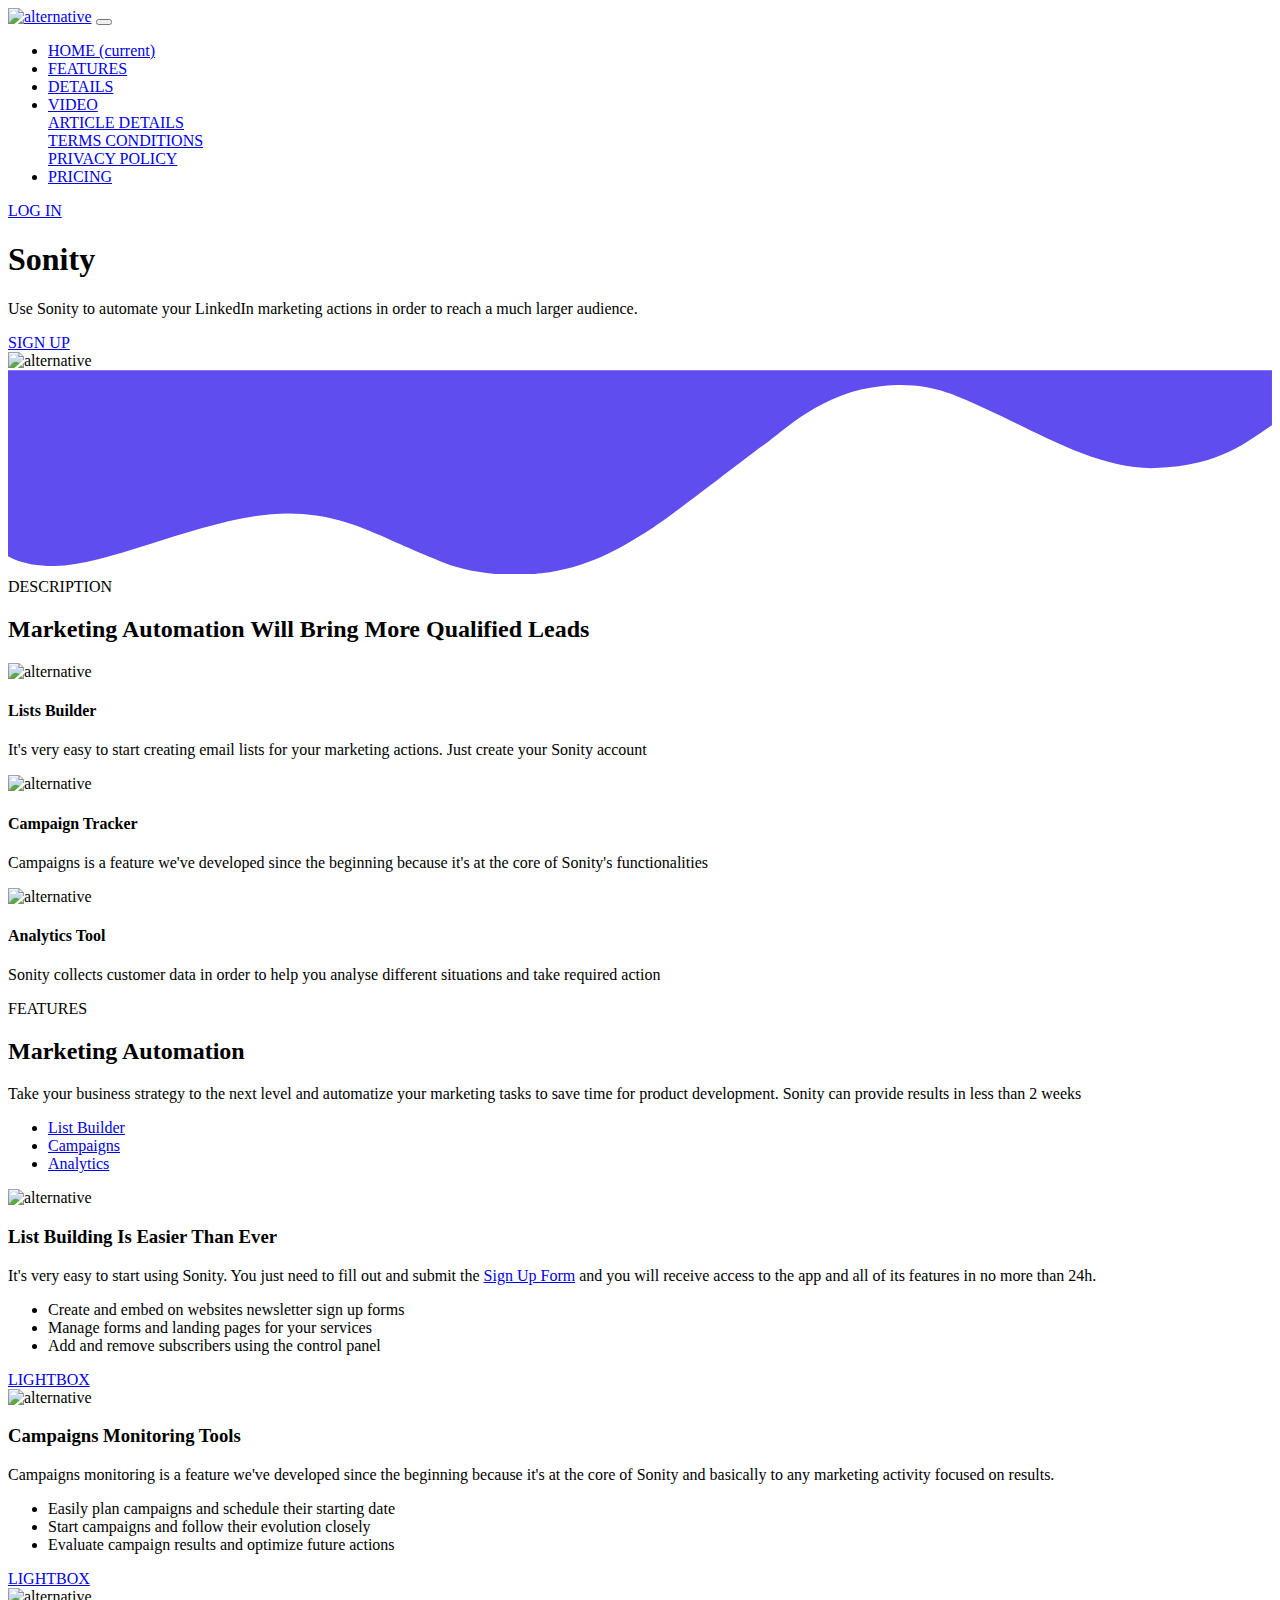
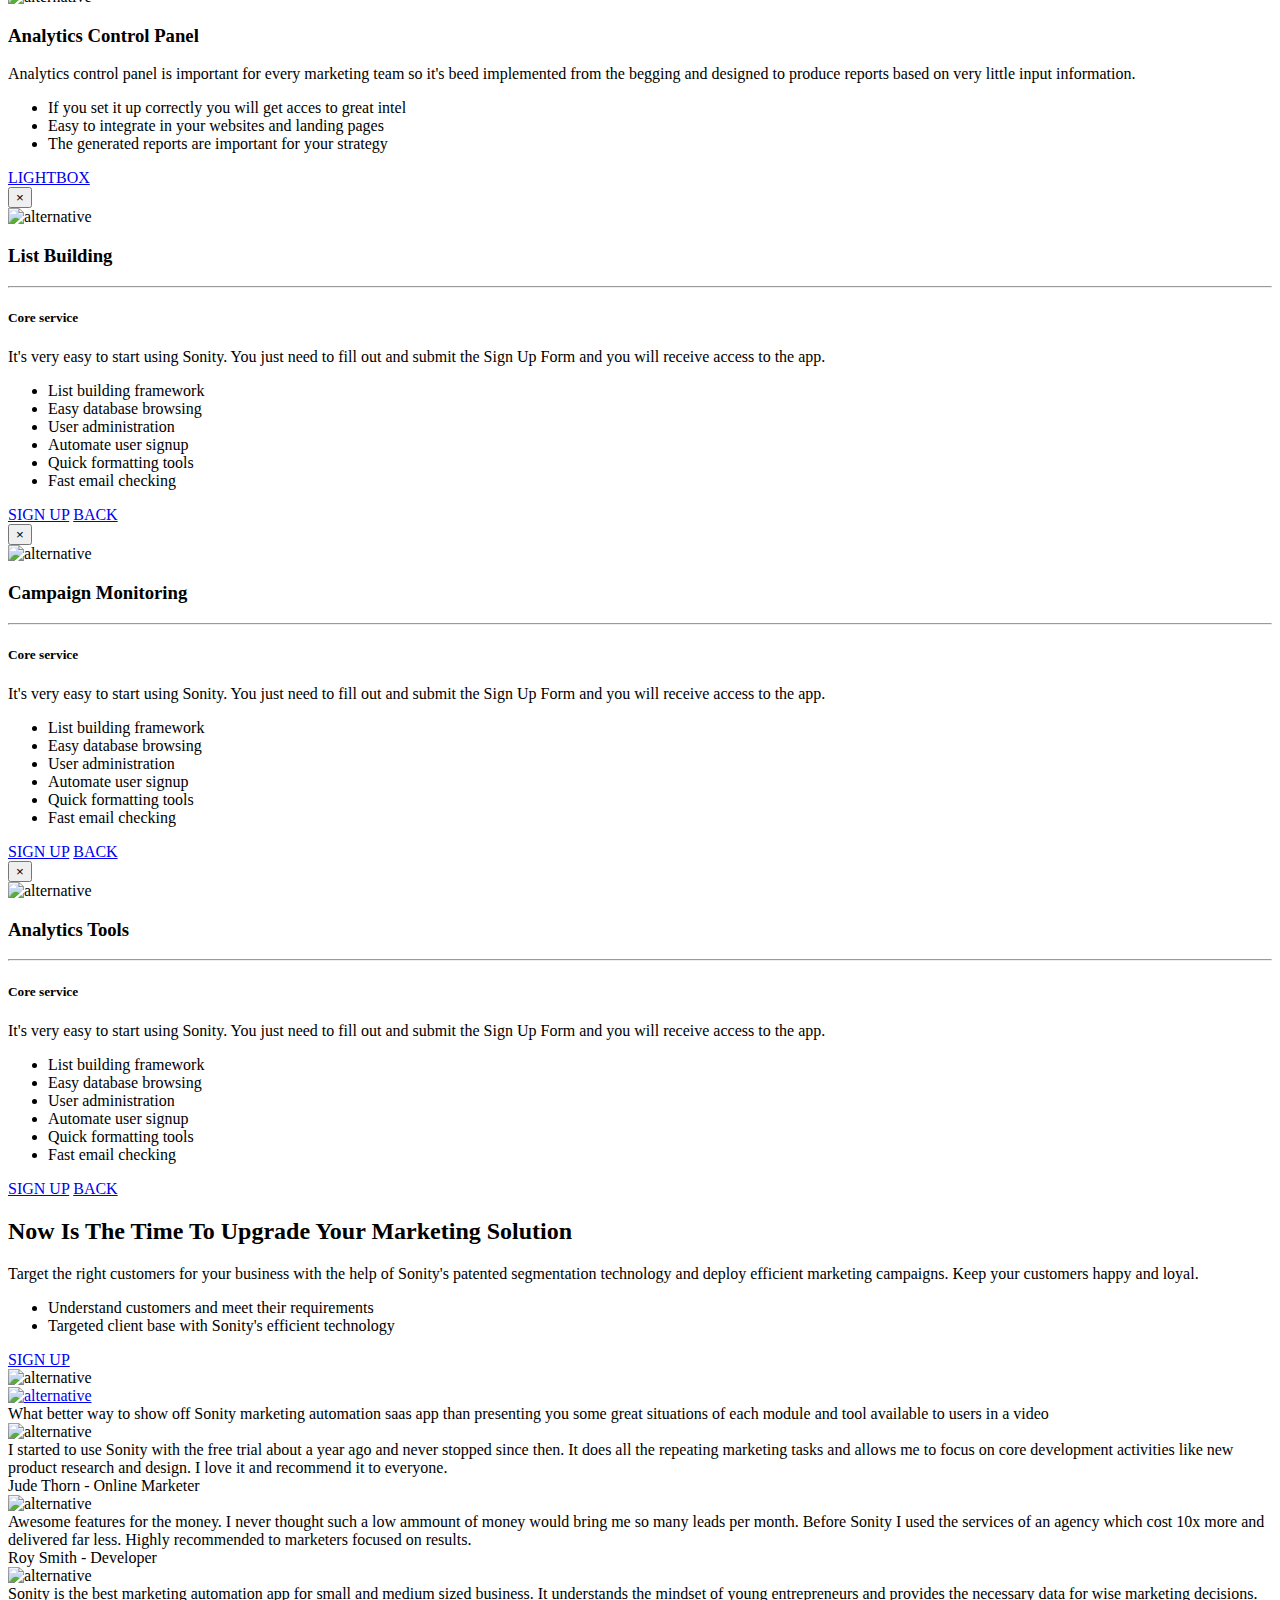
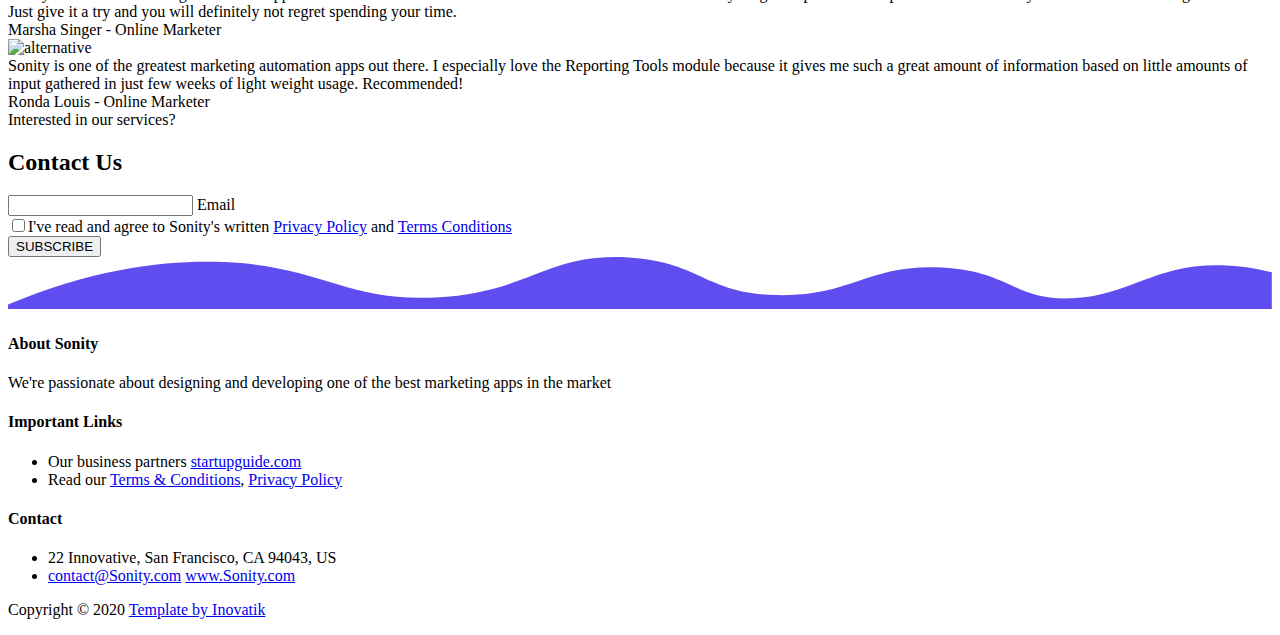
==== web/index.html @ 371c3b4d "delete pricing" ====
<!DOCTYPE html>
<html lang="en">
  <head>
    <meta charset="utf-8" />
    <meta
      name="viewport"
      content="width=device-width, initial-scale=1, shrink-to-fit=no"
    />

    <!-- SEO Meta Tags -->
    <meta name="description" content="Social Media tool for LinkedIn" />
    <meta name="author" content="Inovatik & Simon Bermudez" />

    <!-- OG Meta Tags to improve the way the post looks when you share the page on LinkedIn, Facebook, Google+ -->
    <meta property="og:site_name" content="Sonity" />
    <!-- website name -->
    <meta property="og:site" content="Sonity" />
    <!-- website link -->
    <meta property="og:title" content="www.sonity.net" />
    <!-- title shown in the actual shared post -->
    <meta property="og:description" content="Social Media tool for LinkedIn" />
    <!-- description shown in the actual shared post -->
    <meta property="og:image" content="" />
    <!-- image link, make sure it's jpg -->
    <meta property="og:url" content="" />
    <!-- where do you want your post to link to -->
    <meta property="og:type" content="article" />

    <!-- Website Title -->
    <title>Sonity</title>

    <!-- Styles -->
    <link
      href="https://fonts.googleapis.com/css?family=Open+Sans:400,400i,700&display=swap&subset=latin-ext"
      rel="stylesheet"
    />
    <link href="css/bootstrap.css" rel="stylesheet" />
    <link href="css/fontawesome-all.css" rel="stylesheet" />
    <link href="css/swiper.css" rel="stylesheet" />
    <link href="css/magnific-popup.css" rel="stylesheet" />
    <link href="css/styles.css" rel="stylesheet" />

    <!-- Favicon  -->
    <link rel="icon" href="images/favicon.png" />
  </head>
  <body data-spy="scroll" data-target=".fixed-top">
    <!-- Preloader -->
    <div class="spinner-wrapper">
      <div class="spinner">
        <div class="bounce1"></div>
        <div class="bounce2"></div>
        <div class="bounce3"></div>
      </div>
    </div>
    <!-- end of preloader -->

    <!-- Navigation -->
    <nav class="navbar navbar-expand-lg navbar-dark navbar-custom fixed-top">
      <div class="container">
        <!-- Text Logo - Use this if you don't have a graphic logo -->
        <!-- <a class="navbar-brand logo-text page-scroll" href="index.html">Sonity</a> -->

        <!-- Image Logo -->
        <a class="navbar-brand logo-image" href="index.html"
          ><img src="images/sonity/logo-white.svg" alt="alternative"
        /></a>

        <!-- Mobile Menu Toggle Button -->
        <button
          class="navbar-toggler"
          type="button"
          data-toggle="collapse"
          data-target="#navbarsExampleDefault"
          aria-controls="navbarsExampleDefault"
          aria-expanded="false"
          aria-label="Toggle navigation"
        >
          <span class="navbar-toggler-awesome fas fa-bars"></span>
          <span class="navbar-toggler-awesome fas fa-times"></span>
        </button>
        <!-- end of mobile menu toggle button -->

        <div class="collapse navbar-collapse" id="navbarsExampleDefault">
          <ul class="navbar-nav ml-auto">
            <li class="nav-item">
              <a class="nav-link page-scroll" href="#header"
                >HOME <span class="sr-only">(current)</span></a
              >
            </li>
            <li class="nav-item">
              <a class="nav-link page-scroll" href="#features">FEATURES</a>
            </li>
            <li class="nav-item">
              <a class="nav-link page-scroll" href="#details">DETAILS</a>
            </li>

            <!-- Dropdown Menu -->
            <li class="nav-item dropdown">
              <a
                class="nav-link dropdown-toggle page-scroll"
                href="#video"
                id="navbarDropdown"
                role="button"
                aria-haspopup="true"
                aria-expanded="false"
                >VIDEO</a
              >
              <div class="dropdown-menu" aria-labelledby="navbarDropdown">
                <a class="dropdown-item" href="article-details.html"
                  ><span class="item-text">ARTICLE DETAILS</span></a
                >
                <div class="dropdown-items-divide-hr"></div>
                <a class="dropdown-item" href="terms-conditions.html"
                  ><span class="item-text">TERMS CONDITIONS</span></a
                >
                <div class="dropdown-items-divide-hr"></div>
                <a class="dropdown-item" href="privacy-policy.html"
                  ><span class="item-text">PRIVACY POLICY</span></a
                >
              </div>
            </li>
            <!-- end of dropdown menu -->

            <li class="nav-item">
              <a class="nav-link page-scroll" href="#pricing">PRICING</a>
            </li>
          </ul>
          <span class="nav-item">
            <a class="btn-outline-sm" href="log-in.html">LOG IN</a>
          </span>
        </div>
      </div>
      <!-- end of container -->
    </nav>
    <!-- end of navbar -->
    <!-- end of navigation -->

    <!-- Header -->
    <header id="header" class="header">
      <div class="header-content">
        <div class="container">
          <div class="row">
            <div class="col-lg-6 col-xl-5">
              <div class="text-container">
                <h1>Sonity</h1>
                <p class="p-large">
                  Use Sonity to automate your LinkedIn marketing actions in
                  order to reach a much larger audience.
                </p>
                <a class="btn-solid-lg page-scroll" href="sign-up.html"
                  >SIGN UP</a
                >
              </div>
              <!-- end of text-container -->
            </div>
            <!-- end of col -->
            <div class="col-lg-6 col-xl-7">
              <div class="image-container">
                <div class="img-wrapper">
                  <img
                    class="img-fluid"
                    src="images/header-software-app.png"
                    alt="alternative"
                  />
                </div>
                <!-- end of img-wrapper -->
              </div>
              <!-- end of image-container -->
            </div>
            <!-- end of col -->
          </div>
          <!-- end of row -->
        </div>
        <!-- end of container -->
      </div>
      <!-- end of header-content -->
    </header>
    <!-- end of header -->
    <svg
      class="header-frame"
      data-name="Layer 1"
      xmlns="http://www.w3.org/2000/svg"
      preserveAspectRatio="none"
      viewBox="0 0 1920 310"
    >
      <defs>
        <style>
          .cls-1 {
            fill: #5f4def;
          }
        </style>
      </defs>
      <title>header-frame</title>
      <path
        class="cls-1"
        d="M0,283.054c22.75,12.98,53.1,15.2,70.635,14.808,92.115-2.077,238.3-79.9,354.895-79.938,59.97-.019,106.17,18.059,141.58,34,47.778,21.511,47.778,21.511,90,38.938,28.418,11.731,85.344,26.169,152.992,17.971,68.127-8.255,115.933-34.963,166.492-67.393,37.467-24.032,148.6-112.008,171.753-127.963,27.951-19.26,87.771-81.155,180.71-89.341,72.016-6.343,105.479,12.388,157.434,35.467,69.73,30.976,168.93,92.28,256.514,89.405,100.992-3.315,140.276-41.7,177-64.9V0.24H0V283.054Z"
      />
    </svg>
    <!-- end of header -->

    <!-- Description -->
    <div class="cards-1">
      <div class="container">
        <div class="row">
          <div class="col-lg-12">
            <div class="above-heading">DESCRIPTION</div>
            <h2 class="h2-heading">
              Marketing Automation Will Bring More Qualified Leads
            </h2>
          </div>
          <!-- end of col -->
        </div>
        <!-- end of row -->
        <div class="row">
          <div class="col-lg-12">
            <!-- Card -->
            <div class="card">
              <div class="card-image">
                <img
                  class="img-fluid"
                  src="images/description-1.png"
                  alt="alternative"
                />
              </div>
              <div class="card-body">
                <h4 class="card-title">Lists Builder</h4>
                <p>
                  It's very easy to start creating email lists for your
                  marketing actions. Just create your Sonity account
                </p>
              </div>
            </div>
            <!-- end of card -->

            <!-- Card -->
            <div class="card">
              <div class="card-image">
                <img
                  class="img-fluid"
                  src="images/description-2.png"
                  alt="alternative"
                />
              </div>
              <div class="card-body">
                <h4 class="card-title">Campaign Tracker</h4>
                <p>
                  Campaigns is a feature we've developed since the beginning
                  because it's at the core of Sonity's functionalities
                </p>
              </div>
            </div>
            <!-- end of card -->

            <!-- Card -->
            <div class="card">
              <div class="card-image">
                <img
                  class="img-fluid"
                  src="images/description-3.png"
                  alt="alternative"
                />
              </div>
              <div class="card-body">
                <h4 class="card-title">Analytics Tool</h4>
                <p>
                  Sonity collects customer data in order to help you analyse
                  different situations and take required action
                </p>
              </div>
            </div>
            <!-- end of card -->
          </div>
          <!-- end of col -->
        </div>
        <!-- end of row -->
      </div>
      <!-- end of container -->
    </div>
    <!-- end of cards-1 -->
    <!-- end of description -->

    <!-- Features -->
    <div id="features" class="tabs">
      <div class="container">
        <div class="row">
          <div class="col-lg-12">
            <div class="above-heading">FEATURES</div>
            <h2 class="h2-heading">Marketing Automation</h2>
            <p class="p-heading">
              Take your business strategy to the next level and automatize your
              marketing tasks to save time for product development. Sonity can
              provide results in less than 2 weeks
            </p>
          </div>
          <!-- end of col -->
        </div>
        <!-- end of row -->
        <div class="row">
          <div class="col-lg-12">
            <!-- Tabs Links -->
            <ul class="nav nav-tabs" id="argoTabs" role="tablist">
              <li class="nav-item">
                <a
                  class="nav-link active"
                  id="nav-tab-1"
                  data-toggle="tab"
                  href="#tab-1"
                  role="tab"
                  aria-controls="tab-1"
                  aria-selected="true"
                  ><i class="fas fa-list"></i>List Builder</a
                >
              </li>
              <li class="nav-item">
                <a
                  class="nav-link"
                  id="nav-tab-2"
                  data-toggle="tab"
                  href="#tab-2"
                  role="tab"
                  aria-controls="tab-2"
                  aria-selected="false"
                  ><i class="fas fa-envelope-open-text"></i>Campaigns</a
                >
              </li>
              <li class="nav-item">
                <a
                  class="nav-link"
                  id="nav-tab-3"
                  data-toggle="tab"
                  href="#tab-3"
                  role="tab"
                  aria-controls="tab-3"
                  aria-selected="false"
                  ><i class="fas fa-chart-bar"></i>Analytics</a
                >
              </li>
            </ul>
            <!-- end of tabs links -->

            <!-- Tabs Content -->
            <div class="tab-content" id="argoTabsContent">
              <!-- Tab -->
              <div
                class="tab-pane fade show active"
                id="tab-1"
                role="tabpanel"
                aria-labelledby="tab-1"
              >
                <div class="row">
                  <div class="col-lg-6">
                    <div class="image-container">
                      <img
                        class="img-fluid"
                        src="images/features-1.png"
                        alt="alternative"
                      />
                    </div>
                    <!-- end of image-container -->
                  </div>
                  <!-- end of col -->
                  <div class="col-lg-6">
                    <div class="text-container">
                      <h3>List Building Is Easier Than Ever</h3>
                      <p>
                        It's very easy to start using Sonity. You just need to
                        fill out and submit the
                        <a class="blue page-scroll" href="sign-up.html"
                          >Sign Up Form</a
                        >
                        and you will receive access to the app and all of its
                        features in no more than 24h.
                      </p>
                      <ul class="list-unstyled li-space-lg">
                        <li class="media">
                          <i class="fas fa-square"></i>
                          <div class="media-body">
                            Create and embed on websites newsletter sign up
                            forms
                          </div>
                        </li>
                        <li class="media">
                          <i class="fas fa-square"></i>
                          <div class="media-body">
                            Manage forms and landing pages for your services
                          </div>
                        </li>
                        <li class="media">
                          <i class="fas fa-square"></i>
                          <div class="media-body">
                            Add and remove subscribers using the control panel
                          </div>
                        </li>
                      </ul>
                      <a
                        class="btn-solid-reg popup-with-move-anim"
                        href="#details-lightbox-1"
                        >LIGHTBOX</a
                      >
                    </div>
                    <!-- end of text-container -->
                  </div>
                  <!-- end of col -->
                </div>
                <!-- end of row -->
              </div>
              <!-- end of tab-pane -->
              <!-- end of tab -->

              <!-- Tab -->
              <div
                class="tab-pane fade"
                id="tab-2"
                role="tabpanel"
                aria-labelledby="tab-2"
              >
                <div class="row">
                  <div class="col-lg-6">
                    <div class="image-container">
                      <img
                        class="img-fluid"
                        src="images/features-2.png"
                        alt="alternative"
                      />
                    </div>
                    <!-- end of image-container -->
                  </div>
                  <!-- end of col -->
                  <div class="col-lg-6">
                    <div class="text-container">
                      <h3>Campaigns Monitoring Tools</h3>
                      <p>
                        Campaigns monitoring is a feature we've developed since
                        the beginning because it's at the core of Sonity and
                        basically to any marketing activity focused on results.
                      </p>
                      <ul class="list-unstyled li-space-lg">
                        <li class="media">
                          <i class="fas fa-square"></i>
                          <div class="media-body">
                            Easily plan campaigns and schedule their starting
                            date
                          </div>
                        </li>
                        <li class="media">
                          <i class="fas fa-square"></i>
                          <div class="media-body">
                            Start campaigns and follow their evolution closely
                          </div>
                        </li>
                        <li class="media">
                          <i class="fas fa-square"></i>
                          <div class="media-body">
                            Evaluate campaign results and optimize future
                            actions
                          </div>
                        </li>
                      </ul>
                      <a
                        class="btn-solid-reg popup-with-move-anim"
                        href="#details-lightbox-2"
                        >LIGHTBOX</a
                      >
                    </div>
                    <!-- end of text-container -->
                  </div>
                  <!-- end of col -->
                </div>
                <!-- end of row -->
              </div>
              <!-- end of tab-pane -->
              <!-- end of tab -->

              <!-- Tab -->
              <div
                class="tab-pane fade"
                id="tab-3"
                role="tabpanel"
                aria-labelledby="tab-3"
              >
                <div class="row">
                  <div class="col-lg-6">
                    <div class="image-container">
                      <img
                        class="img-fluid"
                        src="images/features-3.png"
                        alt="alternative"
                      />
                    </div>
                    <!-- end of image-container -->
                  </div>
                  <!-- end of col -->
                  <div class="col-lg-6">
                    <div class="text-container">
                      <h3>Analytics Control Panel</h3>
                      <p>
                        Analytics control panel is important for every marketing
                        team so it's beed implemented from the begging and
                        designed to produce reports based on very little input
                        information.
                      </p>
                      <ul class="list-unstyled li-space-lg">
                        <li class="media">
                          <i class="fas fa-square"></i>
                          <div class="media-body">
                            If you set it up correctly you will get acces to
                            great intel
                          </div>
                        </li>
                        <li class="media">
                          <i class="fas fa-square"></i>
                          <div class="media-body">
                            Easy to integrate in your websites and landing pages
                          </div>
                        </li>
                        <li class="media">
                          <i class="fas fa-square"></i>
                          <div class="media-body">
                            The generated reports are important for your
                            strategy
                          </div>
                        </li>
                      </ul>
                      <a
                        class="btn-solid-reg popup-with-move-anim"
                        href="#details-lightbox-3"
                        >LIGHTBOX</a
                      >
                    </div>
                    <!-- end of text-container -->
                  </div>
                  <!-- end of col -->
                </div>
                <!-- end of row -->
              </div>
              <!-- end of tab-pane -->
              <!-- end of tab -->
            </div>
            <!-- end of tab content -->
            <!-- end of tabs content -->
          </div>
          <!-- end of col -->
        </div>
        <!-- end of row -->
      </div>
      <!-- end of container -->
    </div>
    <!-- end of tabs -->
    <!-- end of features -->

    <!-- Details Lightboxes -->
    <!-- Details Lightbox 1 -->
    <div
      id="details-lightbox-1"
      class="lightbox-basic zoom-anim-dialog mfp-hide"
    >
      <div class="container">
        <div class="row">
          <button title="Close (Esc)" type="button" class="mfp-close x-button">
            ×
          </button>
          <div class="col-lg-8">
            <div class="image-container">
              <img
                class="img-fluid"
                src="images/details-lightbox.png"
                alt="alternative"
              />
            </div>
            <!-- end of image-container -->
          </div>
          <!-- end of col -->
          <div class="col-lg-4">
            <h3>List Building</h3>
            <hr />
            <h5>Core service</h5>
            <p>
              It's very easy to start using Sonity. You just need to fill out
              and submit the Sign Up Form and you will receive access to the
              app.
            </p>
            <ul class="list-unstyled li-space-lg">
              <li class="media">
                <i class="fas fa-square"></i>
                <div class="media-body">List building framework</div>
              </li>
              <li class="media">
                <i class="fas fa-square"></i>
                <div class="media-body">Easy database browsing</div>
              </li>
              <li class="media">
                <i class="fas fa-square"></i>
                <div class="media-body">User administration</div>
              </li>
              <li class="media">
                <i class="fas fa-square"></i>
                <div class="media-body">Automate user signup</div>
              </li>
              <li class="media">
                <i class="fas fa-square"></i>
                <div class="media-body">Quick formatting tools</div>
              </li>
              <li class="media">
                <i class="fas fa-square"></i>
                <div class="media-body">Fast email checking</div>
              </li>
            </ul>
            <a class="btn-solid-reg mfp-close" href="sign-up.html">SIGN UP</a>
            <a class="btn-outline-reg mfp-close as-button" href="#screenshots"
              >BACK</a
            >
          </div>
          <!-- end of col -->
        </div>
        <!-- end of row -->
      </div>
      <!-- end of container -->
    </div>
    <!-- end of lightbox-basic -->
    <!-- end of details lightbox 1 -->

    <!-- Details Lightbox 2 -->
    <div
      id="details-lightbox-2"
      class="lightbox-basic zoom-anim-dialog mfp-hide"
    >
      <div class="container">
        <div class="row">
          <button title="Close (Esc)" type="button" class="mfp-close x-button">
            ×
          </button>
          <div class="col-lg-8">
            <div class="image-container">
              <img
                class="img-fluid"
                src="images/details-lightbox.png"
                alt="alternative"
              />
            </div>
            <!-- end of image-container -->
          </div>
          <!-- end of col -->
          <div class="col-lg-4">
            <h3>Campaign Monitoring</h3>
            <hr />
            <h5>Core service</h5>
            <p>
              It's very easy to start using Sonity. You just need to fill out
              and submit the Sign Up Form and you will receive access to the
              app.
            </p>
            <ul class="list-unstyled li-space-lg">
              <li class="media">
                <i class="fas fa-square"></i>
                <div class="media-body">List building framework</div>
              </li>
              <li class="media">
                <i class="fas fa-square"></i>
                <div class="media-body">Easy database browsing</div>
              </li>
              <li class="media">
                <i class="fas fa-square"></i>
                <div class="media-body">User administration</div>
              </li>
              <li class="media">
                <i class="fas fa-square"></i>
                <div class="media-body">Automate user signup</div>
              </li>
              <li class="media">
                <i class="fas fa-square"></i>
                <div class="media-body">Quick formatting tools</div>
              </li>
              <li class="media">
                <i class="fas fa-square"></i>
                <div class="media-body">Fast email checking</div>
              </li>
            </ul>
            <a class="btn-solid-reg mfp-close" href="sign-up.html">SIGN UP</a>
            <a class="btn-outline-reg mfp-close as-button" href="#screenshots"
              >BACK</a
            >
          </div>
          <!-- end of col -->
        </div>
        <!-- end of row -->
      </div>
      <!-- end of container -->
    </div>
    <!-- end of lightbox-basic -->
    <!-- end of details lightbox 2 -->

    <!-- Details Lightbox 3 -->
    <div
      id="details-lightbox-3"
      class="lightbox-basic zoom-anim-dialog mfp-hide"
    >
      <div class="container">
        <div class="row">
          <button title="Close (Esc)" type="button" class="mfp-close x-button">
            ×
          </button>
          <div class="col-lg-8">
            <div class="image-container">
              <img
                class="img-fluid"
                src="images/details-lightbox.png"
                alt="alternative"
              />
            </div>
            <!-- end of image-container -->
          </div>
          <!-- end of col -->
          <div class="col-lg-4">
            <h3>Analytics Tools</h3>
            <hr />
            <h5>Core service</h5>
            <p>
              It's very easy to start using Sonity. You just need to fill out
              and submit the Sign Up Form and you will receive access to the
              app.
            </p>
            <ul class="list-unstyled li-space-lg">
              <li class="media">
                <i class="fas fa-square"></i>
                <div class="media-body">List building framework</div>
              </li>
              <li class="media">
                <i class="fas fa-square"></i>
                <div class="media-body">Easy database browsing</div>
              </li>
              <li class="media">
                <i class="fas fa-square"></i>
                <div class="media-body">User administration</div>
              </li>
              <li class="media">
                <i class="fas fa-square"></i>
                <div class="media-body">Automate user signup</div>
              </li>
              <li class="media">
                <i class="fas fa-square"></i>
                <div class="media-body">Quick formatting tools</div>
              </li>
              <li class="media">
                <i class="fas fa-square"></i>
                <div class="media-body">Fast email checking</div>
              </li>
            </ul>
            <a class="btn-solid-reg mfp-close" href="sign-up.html">SIGN UP</a>
            <a class="btn-outline-reg mfp-close as-button" href="#screenshots"
              >BACK</a
            >
          </div>
          <!-- end of col -->
        </div>
        <!-- end of row -->
      </div>
      <!-- end of container -->
    </div>
    <!-- end of lightbox-basic -->
    <!-- end of details lightbox 3 -->
    <!-- end of details lightboxes -->

    <!-- Details -->
    <div id="details" class="basic-1">
      <div class="container">
        <div class="row">
          <div class="col-lg-6">
            <div class="text-container">
              <h2>Now Is The Time To Upgrade Your Marketing Solution</h2>
              <p>
                Target the right customers for your business with the help of
                Sonity's patented segmentation technology and deploy efficient
                marketing campaigns. Keep your customers happy and loyal.
              </p>
              <ul class="list-unstyled li-space-lg">
                <li class="media">
                  <i class="fas fa-square"></i>
                  <div class="media-body">
                    Understand customers and meet their requirements
                  </div>
                </li>
                <li class="media">
                  <i class="fas fa-square"></i>
                  <div class="media-body">
                    Targeted client base with Sonity's efficient technology
                  </div>
                </li>
              </ul>
              <a class="btn-solid-reg page-scroll" href="sign-up.html"
                >SIGN UP</a
              >
            </div>
            <!-- end of text-container -->
          </div>
          <!-- end of col -->
          <div class="col-lg-6">
            <div class="image-container">
              <img
                class="img-fluid"
                src="images/details.png"
                alt="alternative"
              />
            </div>
            <!-- end of image-container -->
          </div>
          <!-- end of col -->
        </div>
        <!-- end of row -->
      </div>
      <!-- end of container -->
    </div>
    <!-- end of basic-1 -->
    <!-- end of details -->

    <!-- Video -->
    <div id="video" class="basic-2">
      <div class="container">
        <div class="row">
          <div class="col-lg-12">
            <!-- Video Preview -->
            <div class="image-container">
              <div class="video-wrapper">
                <a
                  class="popup-youtube"
                  href="https://www.youtube.com/watch?v=fLCjQJCekTs"
                  data-effect="fadeIn"
                >
                  <img
                    class="img-fluid"
                    src="images/video-image.png"
                    alt="alternative"
                  />
                  <span class="video-play-button">
                    <span></span>
                  </span>
                </a>
              </div>
              <!-- end of video-wrapper -->
            </div>
            <!-- end of image-container -->
            <!-- end of video preview -->

            <div class="p-heading">
              What better way to show off Sonity marketing automation saas app
              than presenting you some great situations of each module and tool
              available to users in a video
            </div>
          </div>
          <!-- end of col -->
        </div>
        <!-- end of row -->
      </div>
      <!-- end of container -->
    </div>
    <!-- end of basic-2 -->
    <!-- end of video -->

    <!-- Testimonials -->
    <div class="slider-2">
      <div class="container">
        <div class="row">
          <div class="col-lg-12">
            <!-- Text Slider -->
            <div class="slider-container">
              <div class="swiper-container text-slider">
                <div class="swiper-wrapper">
                  <!-- Slide -->
                  <div class="swiper-slide">
                    <div class="image-wrapper">
                      <img
                        class="img-fluid"
                        src="images/testimonial-1.jpg"
                        alt="alternative"
                      />
                    </div>
                    <!-- end of image-wrapper -->
                    <div class="text-wrapper">
                      <div class="testimonial-text">
                        I started to use Sonity with the free trial about a year
                        ago and never stopped since then. It does all the
                        repeating marketing tasks and allows me to focus on core
                        development activities like new product research and
                        design. I love it and recommend it to everyone.
                      </div>
                      <div class="testimonial-author">
                        Jude Thorn - Online Marketer
                      </div>
                    </div>
                    <!-- end of text-wrapper -->
                  </div>
                  <!-- end of swiper-slide -->
                  <!-- end of slide -->

                  <!-- Slide -->
                  <div class="swiper-slide">
                    <div class="image-wrapper">
                      <img
                        class="img-fluid"
                        src="images/testimonial-2.jpg"
                        alt="alternative"
                      />
                    </div>
                    <!-- end of image-wrapper -->
                    <div class="text-wrapper">
                      <div class="testimonial-text">
                        Awesome features for the money. I never thought such a
                        low ammount of money would bring me so many leads per
                        month. Before Sonity I used the services of an agency
                        which cost 10x more and delivered far less. Highly
                        recommended to marketers focused on results.
                      </div>
                      <div class="testimonial-author">
                        Roy Smith - Developer
                      </div>
                    </div>
                    <!-- end of text-wrapper -->
                  </div>
                  <!-- end of swiper-slide -->
                  <!-- end of slide -->

                  <!-- Slide -->
                  <div class="swiper-slide">
                    <div class="image-wrapper">
                      <img
                        class="img-fluid"
                        src="images/testimonial-3.jpg"
                        alt="alternative"
                      />
                    </div>
                    <!-- end of image-wrapper -->
                    <div class="text-wrapper">
                      <div class="testimonial-text">
                        Sonity is the best marketing automation app for small
                        and medium sized business. It understands the mindset of
                        young entrepreneurs and provides the necessary data for
                        wise marketing decisions. Just give it a try and you
                        will definitely not regret spending your time.
                      </div>
                      <div class="testimonial-author">
                        Marsha Singer - Online Marketer
                      </div>
                    </div>
                    <!-- end of text-wrapper -->
                  </div>
                  <!-- end of swiper-slide -->
                  <!-- end of slide -->

                  <!-- Slide -->
                  <div class="swiper-slide">
                    <div class="image-wrapper">
                      <img
                        class="img-fluid"
                        src="images/testimonial-4.jpg"
                        alt="alternative"
                      />
                    </div>
                    <!-- end of image-wrapper -->
                    <div class="text-wrapper">
                      <div class="testimonial-text">
                        Sonity is one of the greatest marketing automation apps
                        out there. I especially love the Reporting Tools module
                        because it gives me such a great amount of information
                        based on little amounts of input gathered in just few
                        weeks of light weight usage. Recommended!
                      </div>
                      <div class="testimonial-author">
                        Ronda Louis - Online Marketer
                      </div>
                    </div>
                    <!-- end of text-wrapper -->
                  </div>
                  <!-- end of swiper-slide -->
                  <!-- end of slide -->
                </div>
                <!-- end of swiper-wrapper -->

                <!-- Add Arrows -->
                <div class="swiper-button-next"></div>
                <div class="swiper-button-prev"></div>
                <!-- end of add arrows -->
              </div>
              <!-- end of swiper-container -->
            </div>
            <!-- end of slider-container -->
            <!-- end of text slider -->
          </div>
          <!-- end of col -->
        </div>
        <!-- end of row -->
      </div>
      <!-- end of container -->
    </div>
    <!-- end of slider-2 -->
    <!-- end of testimonials -->

    <!-- Newsletter -->
    <div class="form">
      <div class="container">
        <div class="row">
          <div class="col-lg-12">
            <div class="text-container">
              <div class="above-heading">Interested in our services?</div>
              <h2>
                Contact Us
              </h2>

              <!-- Newsletter Form -->
              <form
                id="newsletterForm"
                data-toggle="validator"
                data-focus="false"
              >
                <div class="form-group">
                  <input
                    type="email"
                    class="form-control-input"
                    id="nemail"
                    required
                  />
                  <label class="label-control" for="nemail">Email</label>
                  <div class="help-block with-errors"></div>
                </div>
                <div class="form-group checkbox">
                  <input
                    type="checkbox"
                    id="nterms"
                    value="Agreed-to-Terms"
                    required
                  />I've read and agree to Sonity's written
                  <a href="privacy-policy.html">Privacy Policy</a> and
                  <a href="terms-conditions.html">Terms Conditions</a>
                  <div class="help-block with-errors"></div>
                </div>
                <div class="form-group">
                  <button type="submit" class="form-control-submit-button">
                    SUBSCRIBE
                  </button>
                </div>
                <div class="form-message">
                  <div id="nmsgSubmit" class="h3 text-center hidden"></div>
                </div>
              </form>
              <!-- end of newsletter form -->
            </div>
            <!-- end of text-container -->
          </div>
          <!-- end of col -->
        </div>
        <!-- end of row -->
      </div>
      <!-- end of container -->
    </div>
    <!-- end of form -->
    <!-- end of newsletter -->

    <!-- Footer -->
    <svg
      class="footer-frame"
      data-name="Layer 2"
      xmlns="http://www.w3.org/2000/svg"
      preserveAspectRatio="none"
      viewBox="0 0 1920 79"
    >
      <defs>
        <style>
          .cls-2 {
            fill: #5f4def;
          }
        </style>
      </defs>
      <title>footer-frame</title>
      <path
        class="cls-2"
        d="M0,72.427C143,12.138,255.5,4.577,328.644,7.943c147.721,6.8,183.881,60.242,320.83,53.737,143-6.793,167.826-68.128,293-60.9,109.095,6.3,115.68,54.364,225.251,57.319,113.58,3.064,138.8-47.711,251.189-41.8,104.012,5.474,109.713,50.4,197.369,46.572,89.549-3.91,124.375-52.563,227.622-50.155A338.646,338.646,0,0,1,1920,23.467V79.75H0V72.427Z"
        transform="translate(0 -0.188)"
      />
    </svg>
    <div class="footer">
      <div class="container">
        <div class="row">
          <div class="col-md-4">
            <div class="footer-col first">
              <h4>About Sonity</h4>
              <p class="p-small">
                We're passionate about designing and developing one of the best
                marketing apps in the market
              </p>
            </div>
          </div>
          <!-- end of col -->
          <div class="col-md-4">
            <div class="footer-col middle">
              <h4>Important Links</h4>
              <ul class="list-unstyled li-space-lg p-small">
                <li class="media">
                  <i class="fas fa-square"></i>
                  <div class="media-body">
                    Our business partners
                    <a class="white" href="#your-link">startupguide.com</a>
                  </div>
                </li>
                <li class="media">
                  <i class="fas fa-square"></i>
                  <div class="media-body">
                    Read our
                    <a class="white" href="terms-conditions.html"
                      >Terms & Conditions</a
                    >,
                    <a class="white" href="privacy-policy.html"
                      >Privacy Policy</a
                    >
                  </div>
                </li>
              </ul>
            </div>
          </div>
          <!-- end of col -->
          <div class="col-md-4">
            <div class="footer-col last">
              <h4>Contact</h4>
              <ul class="list-unstyled li-space-lg p-small">
                <li class="media">
                  <i class="fas fa-map-marker-alt"></i>
                  <div class="media-body">
                    22 Innovative, San Francisco, CA 94043, US
                  </div>
                </li>
                <li class="media">
                  <i class="fas fa-envelope"></i>
                  <div class="media-body">
                    <a class="white" href="mailto:contact@Sonity.com"
                      >contact@Sonity.com</a
                    >
                    <i class="fas fa-globe"></i
                    ><a class="white" href="#your-link">www.Sonity.com</a>
                  </div>
                </li>
              </ul>
            </div>
          </div>
          <!-- end of col -->
        </div>
        <!-- end of row -->
      </div>
      <!-- end of container -->
    </div>
    <!-- end of footer -->
    <!-- end of footer -->

    <!-- Copyright -->
    <div class="copyright">
      <div class="container">
        <div class="row">
          <div class="col-lg-12">
            <p class="p-small">
              Copyright © 2020
              <a href="https://inovatik.com">Template by Inovatik</a>
            </p>
          </div>
          <!-- end of col -->
        </div>
        <!-- enf of row -->
      </div>
      <!-- end of container -->
    </div>
    <!-- end of copyright -->
    <!-- end of copyright -->

    <!-- Scripts -->
    <script src="js/jquery.min.js"></script>
    <!-- jQuery for Bootstrap's JavaScript plugins -->
    <script src="js/popper.min.js"></script>
    <!-- Popper tooltip library for Bootstrap -->
    <script src="js/bootstrap.min.js"></script>
    <!-- Bootstrap framework -->
    <script src="js/jquery.easing.min.js"></script>
    <!-- jQuery Easing for smooth scrolling between anchors -->
    <script src="js/swiper.min.js"></script>
    <!-- Swiper for image and text sliders -->
    <script src="js/jquery.magnific-popup.js"></script>
    <!-- Magnific Popup for lightboxes -->
    <script src="js/validator.min.js"></script>
    <!-- Validator.js - Bootstrap plugin that validates forms -->
    <script src="js/scripts.js"></script>
    <!-- Custom scripts -->
  </body>
</html>
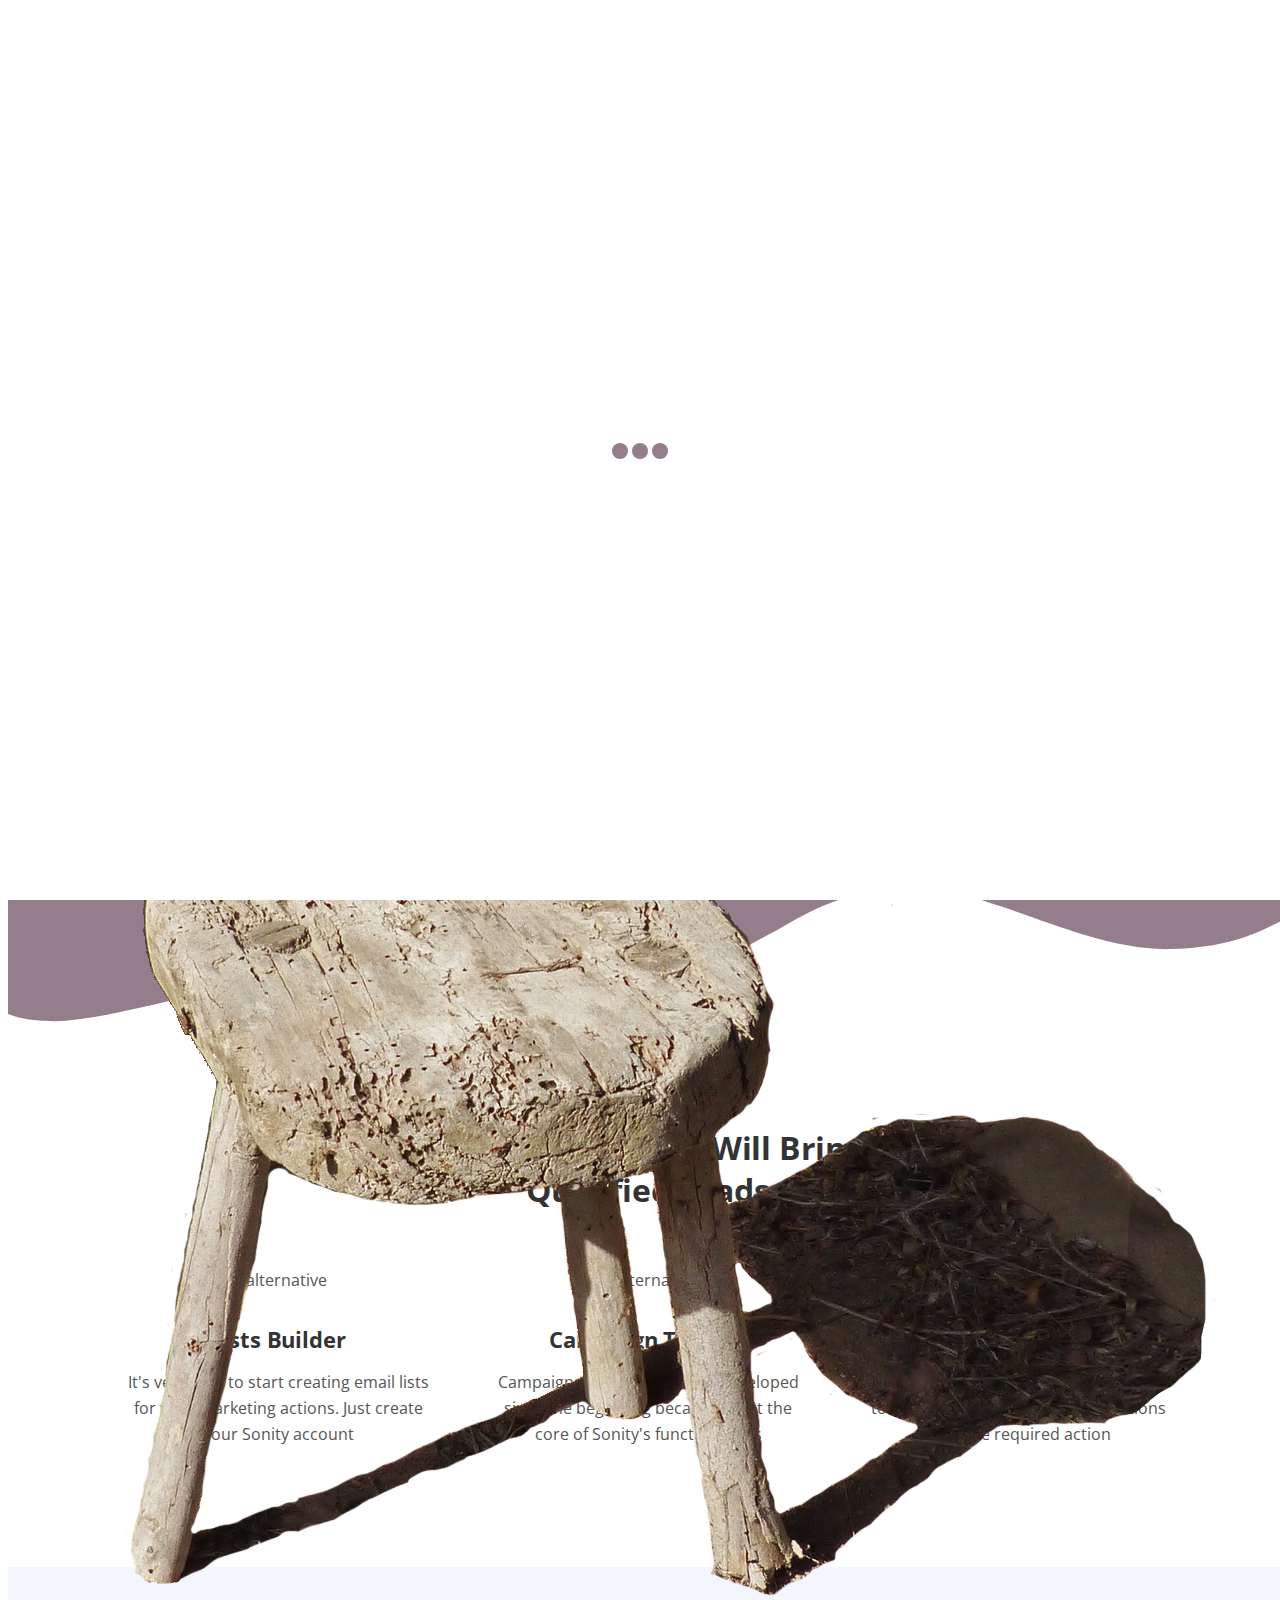
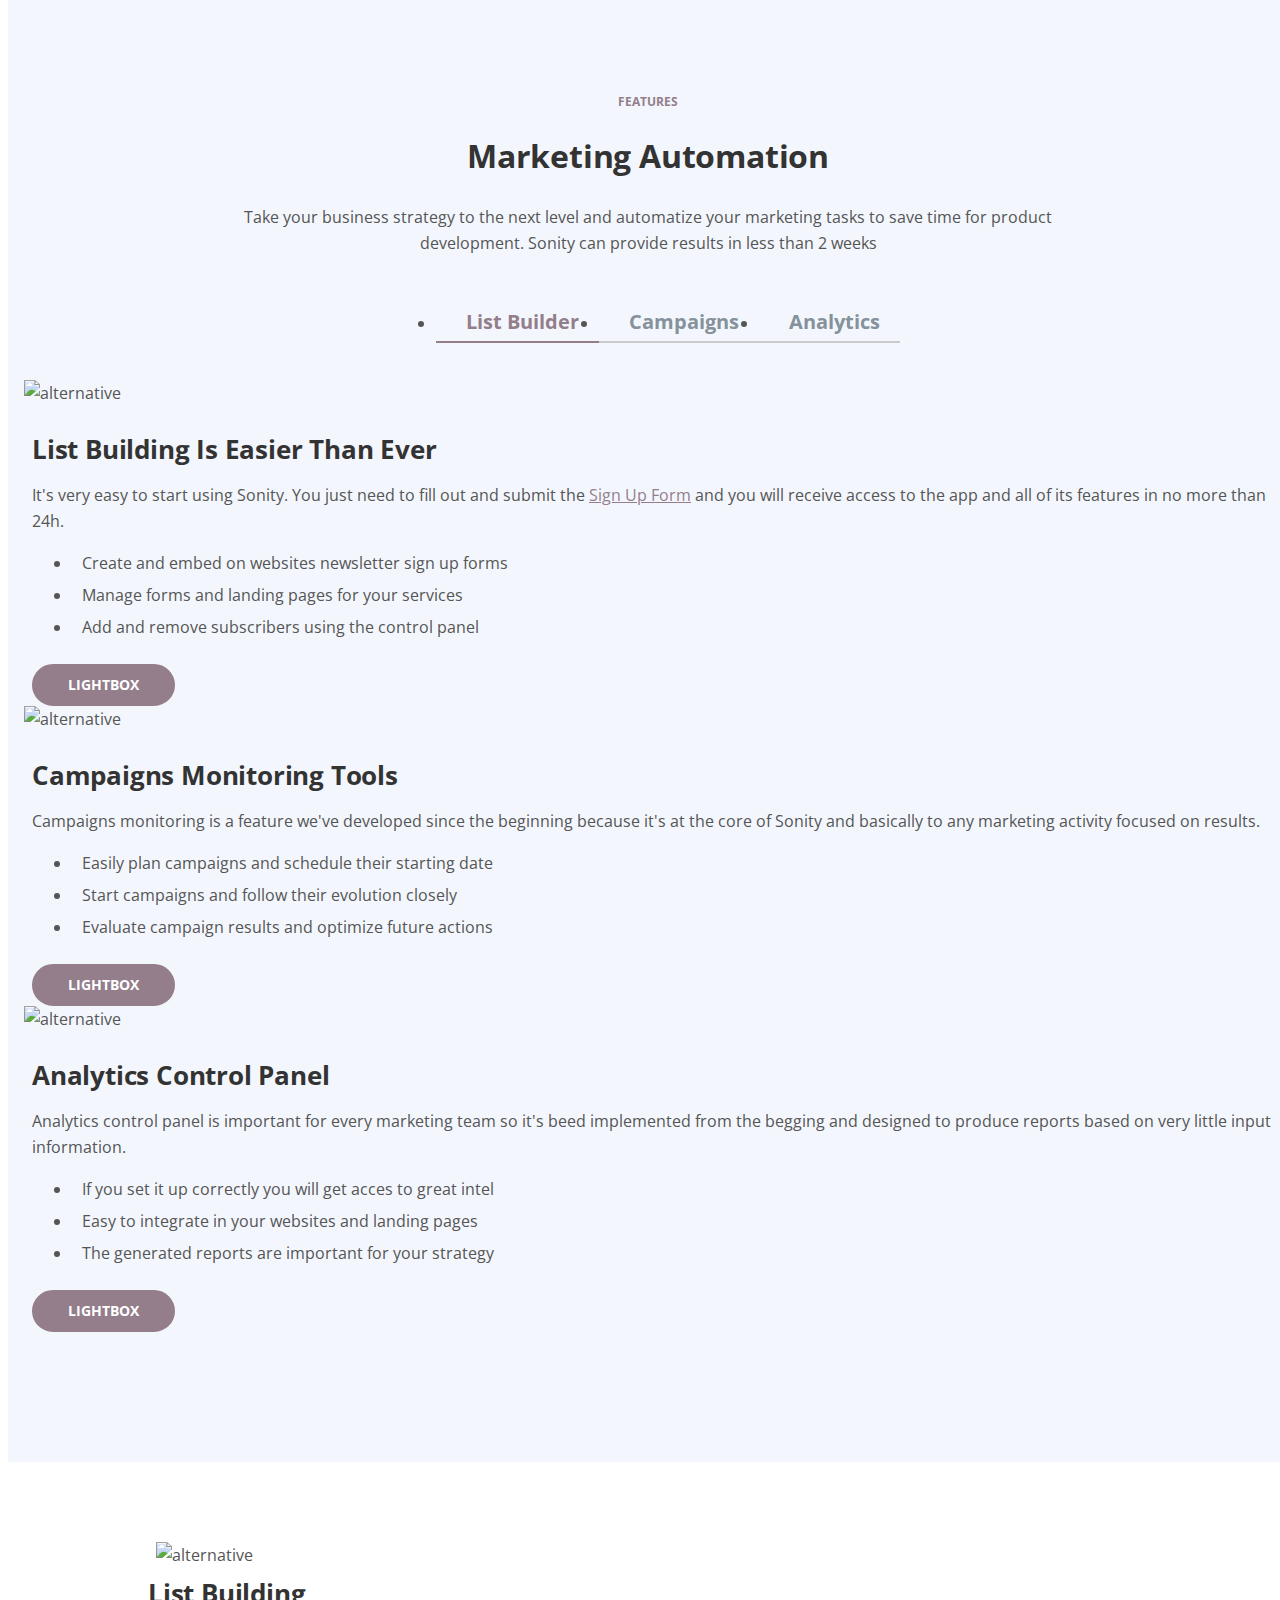
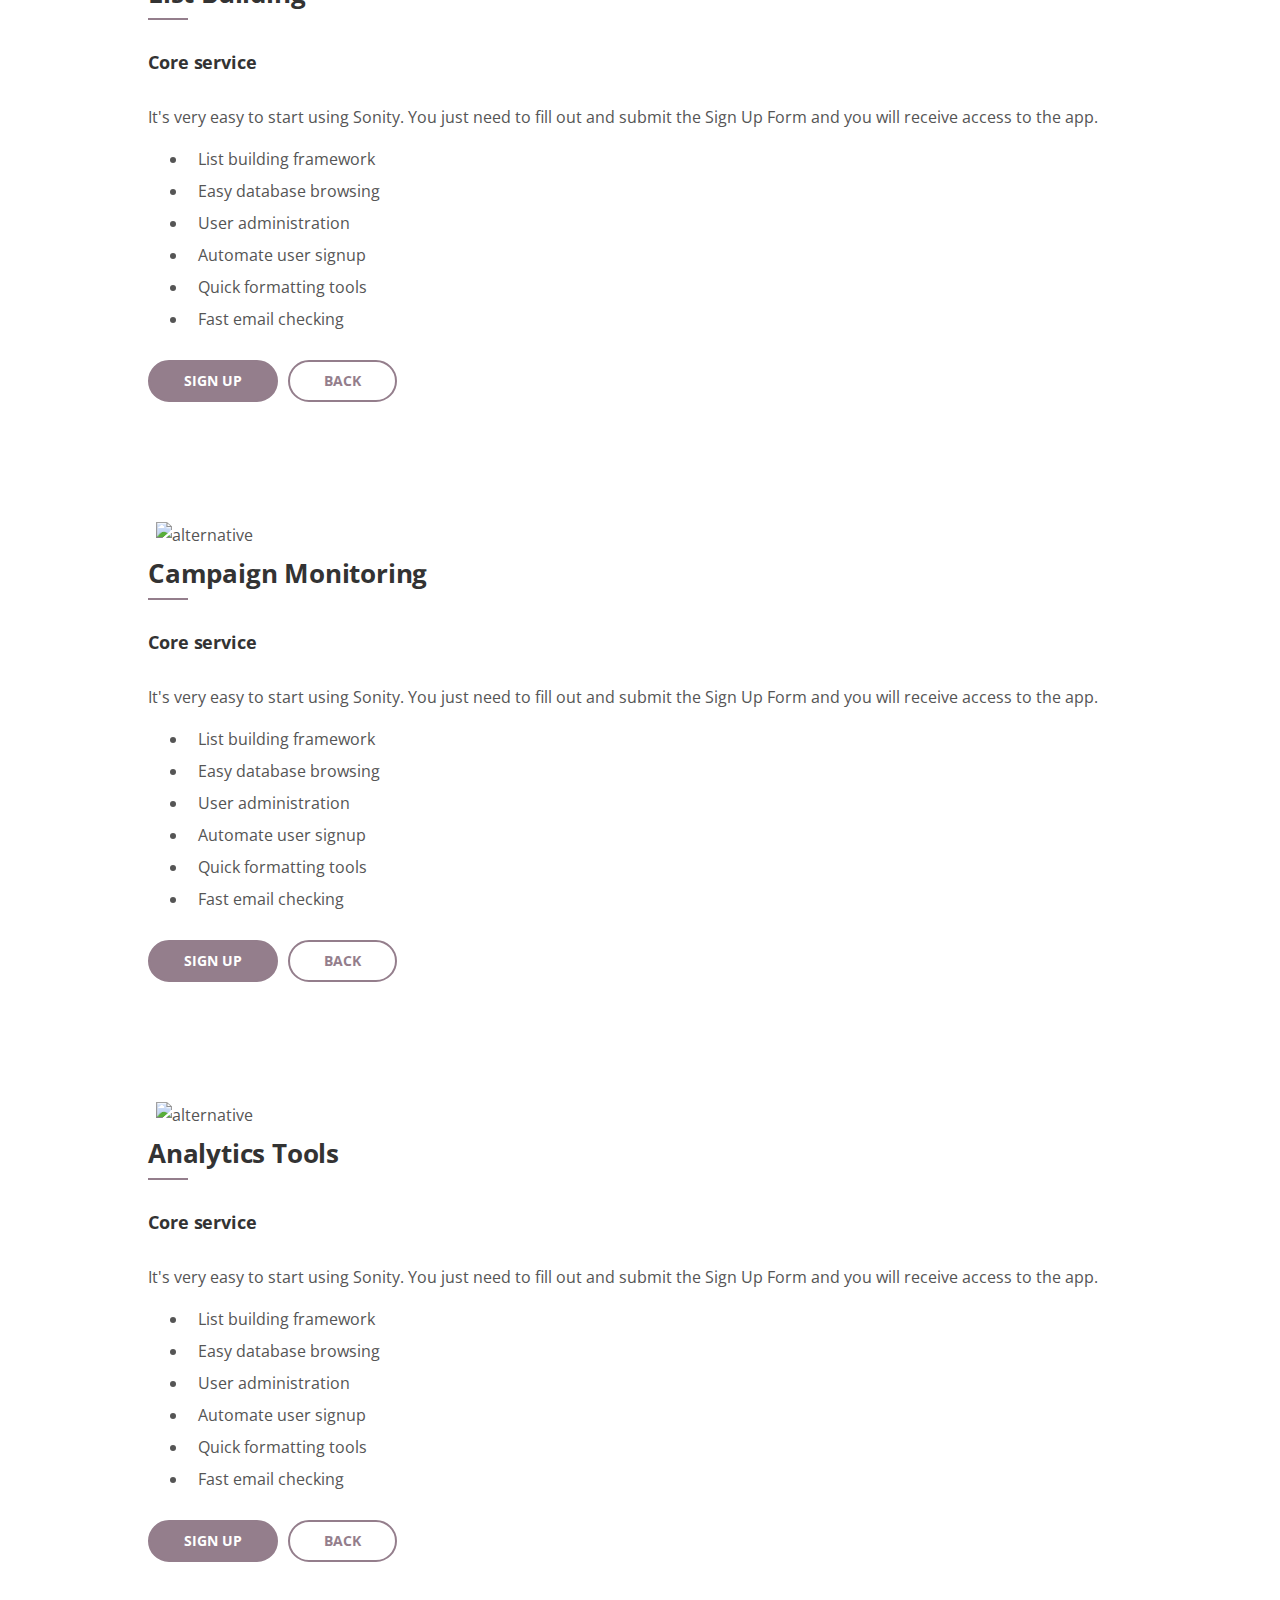
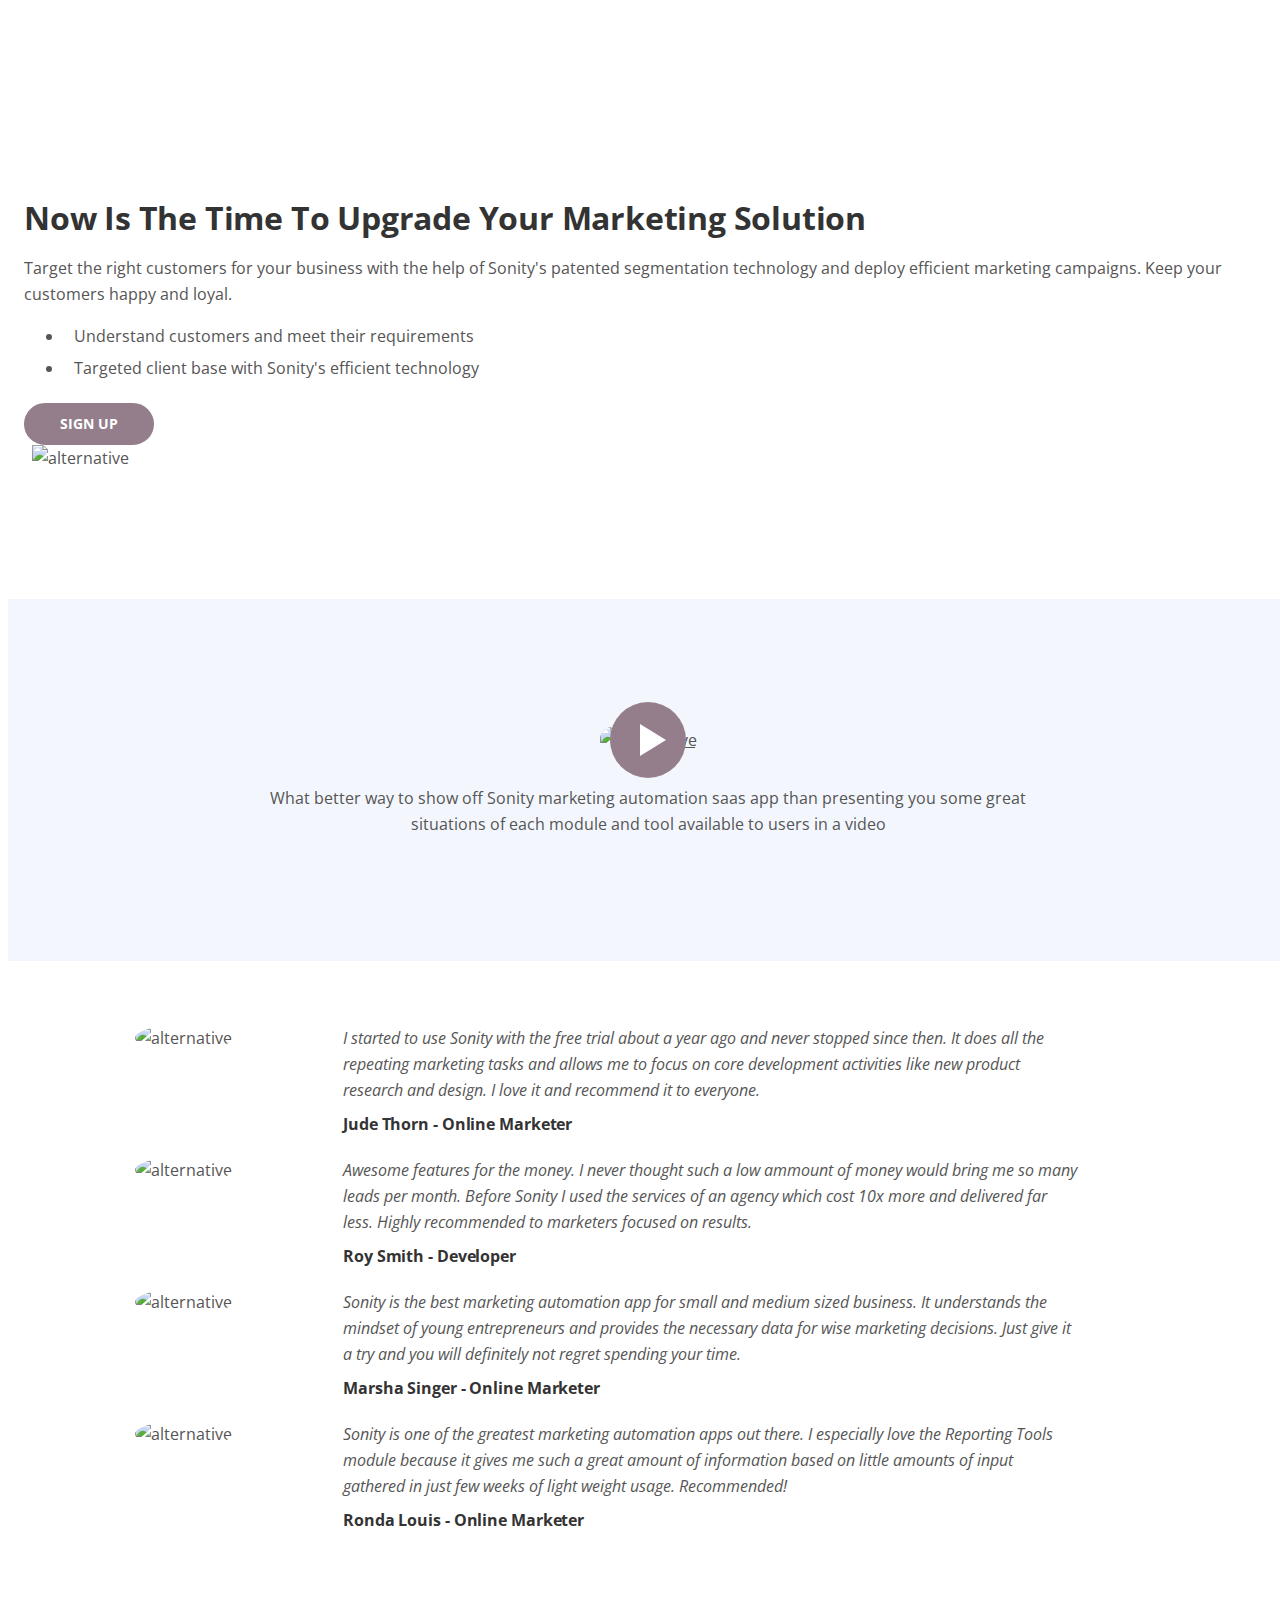
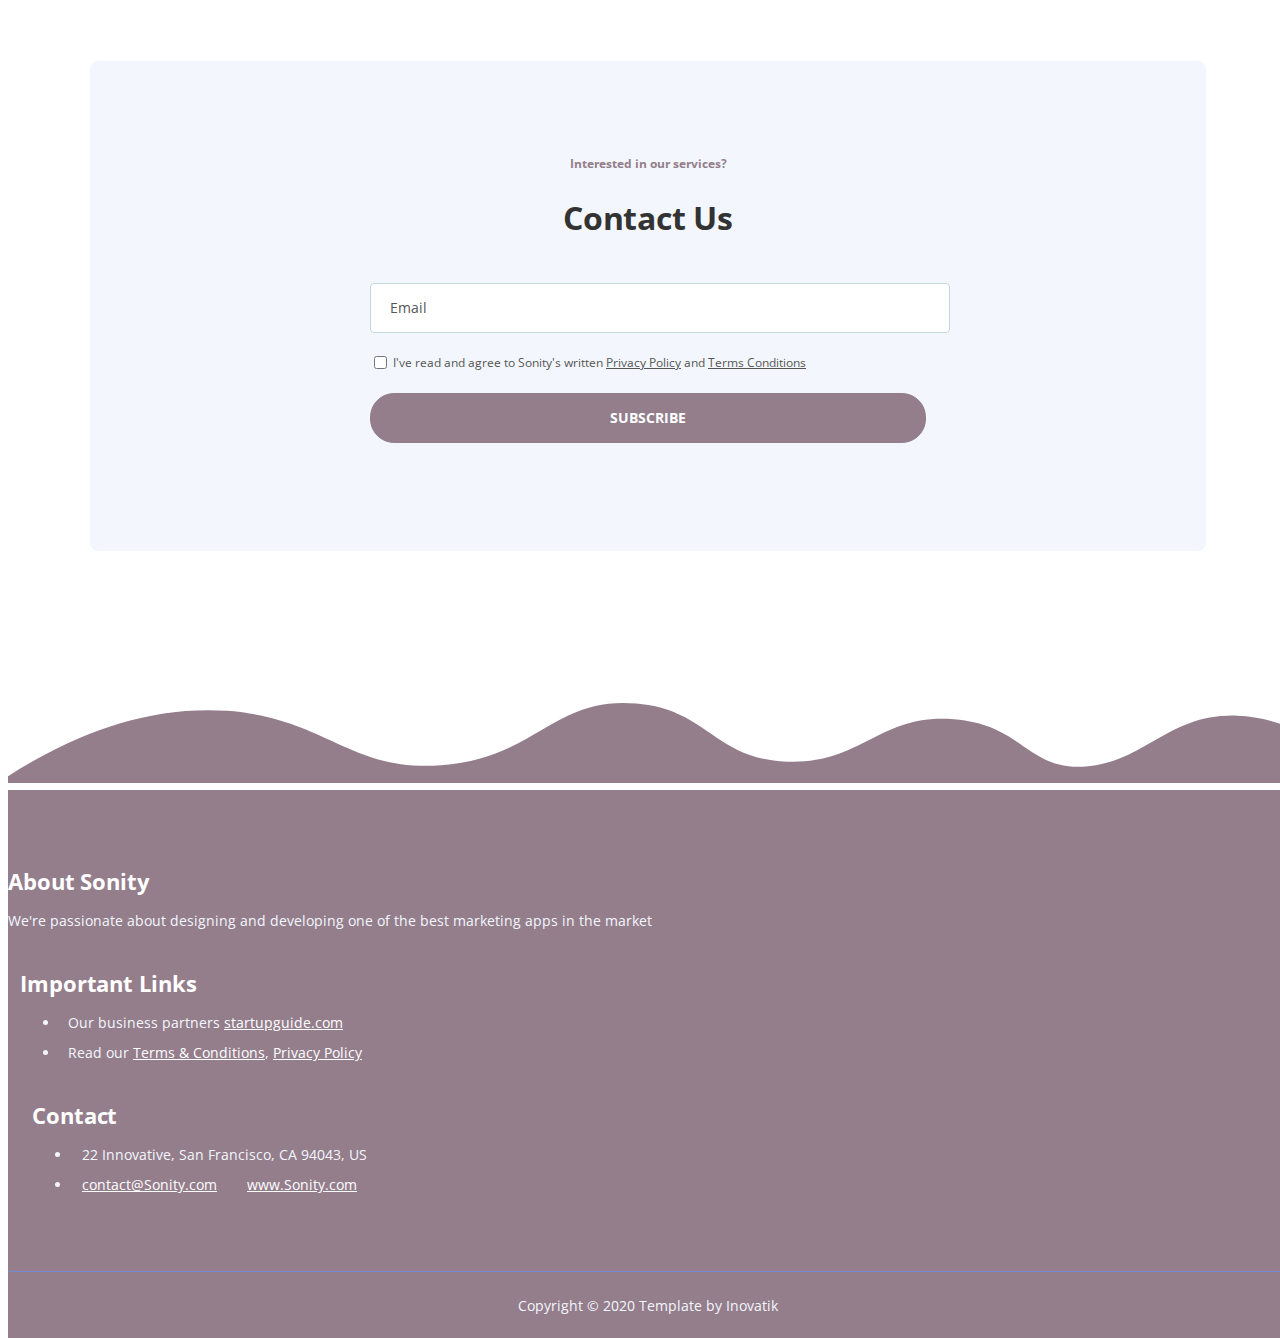
==== commit ae8cc8bc: "added dirt and stool and change theme color" ====
--- a/web/index.html
+++ b/web/index.html
@@ -141,6 +141,21 @@
         <div class="container">
           <div class="row">
             <div class="col-lg-6 col-xl-5">
+              <div class="image-container">
+                <div class="img-wrapper">
+                  <h5 class="text-center white">Sonity FireFunell</h5>
+                  <img
+                    class="img-fluid"
+                    src="images/stool.png"
+                    alt="alternative"
+                  />
+                </div>
+                <!-- end of img-wrapper -->
+              </div>
+              <!-- end of text-container -->
+            </div>
+            <!-- end of col -->
+            <div class="col-lg-6 col-xl-7">
               <div class="text-container">
                 <h1>Sonity</h1>
                 <p class="p-large">
@@ -150,20 +165,6 @@
                 <a class="btn-solid-lg page-scroll" href="sign-up.html"
                   >SIGN UP</a
                 >
-              </div>
-              <!-- end of text-container -->
-            </div>
-            <!-- end of col -->
-            <div class="col-lg-6 col-xl-7">
-              <div class="image-container">
-                <div class="img-wrapper">
-                  <img
-                    class="img-fluid"
-                    src="images/header-software-app.png"
-                    alt="alternative"
-                  />
-                </div>
-                <!-- end of img-wrapper -->
               </div>
               <!-- end of image-container -->
             </div>
--- a/web/css/styles.css
+++ b/web/css/styles.css
@@ -0,0 +1,2141 @@
+/* Template: Tivo - SaaS App HTML Landing Page Template
+   Author: Inovatik
+   Created: Sep 2019
+   Description: Master CSS file
+   theme color: #947E8C
+*/
+
+/*****************************************
+Table Of Contents:
+
+01. General Styles
+02. Preloader
+03. Navigation
+04. Header
+05. Customers
+06. Description
+07. Features
+08. Features Lightboxes
+09. Details
+10. Video
+11. Pricing
+12. Testimonials
+13. Newsletter
+14. Footer
+15. Copyright
+16. Back To Top Button
+17. Extra Pages
+18. Sign Up and Log In Pages
+19. Media Queries
+******************************************/
+
+/*****************************************
+Colors:
+- Backgrounds, buttons, bullets, icons - blue #947E8C
+- Backgrounds, light button, light body text - light gray #f3f7fd
+- Headings text - black #333
+- Body text - dark gray #555
+******************************************/
+
+/******************************/
+/*     01. General Styles     */
+/******************************/
+body,
+html {
+  width: 100%;
+  height: 100%;
+}
+
+body,
+p {
+  color: #555;
+  font: 400 1rem/1.625rem "Open Sans", sans-serif;
+}
+
+.p-large {
+  font: 400 1.125rem/1.75rem "Open Sans", sans-serif;
+}
+
+.p-small {
+  font: 400 0.875rem/1.5rem "Open Sans", sans-serif;
+}
+
+h1 {
+  color: #333;
+  font: 700 2.5rem/3.125rem "Open Sans", sans-serif;
+  letter-spacing: -0.2px;
+}
+
+h2 {
+  color: #333;
+  font: 700 2rem/2.625rem "Open Sans", sans-serif;
+  letter-spacing: -0.2px;
+}
+
+h3 {
+  color: #333;
+  font: 700 1.625rem/2.125rem "Open Sans", sans-serif;
+  letter-spacing: -0.2px;
+}
+
+h4 {
+  color: #333;
+  font: 700 1.375rem/1.75rem "Open Sans", sans-serif;
+  letter-spacing: -0.1px;
+}
+
+h5 {
+  color: #333;
+  font: 700 1.125rem/1.5rem "Open Sans", sans-serif;
+  letter-spacing: -0.1px;
+}
+
+h6 {
+  color: #333;
+  font: 700 1rem/1.375rem "Open Sans", sans-serif;
+  letter-spacing: -0.1px;
+}
+
+.above-heading {
+  color: #947e8c;
+  font: 700 0.75rem/0.875rem "Open Sans", sans-serif;
+  text-align: center;
+}
+
+.p-heading {
+  margin-bottom: 3.25rem;
+}
+
+.testimonial-text {
+  font: italic 400 1rem/1.625rem "Open Sans", sans-serif;
+}
+
+.testimonial-author {
+  font: 700 1rem/1.625rem "Open Sans", sans-serif;
+  letter-spacing: -0.1px;
+}
+
+.li-space-lg li {
+  margin-bottom: 0.375rem;
+}
+
+.indent {
+  padding-left: 1.25rem;
+}
+
+a {
+  color: #555;
+  text-decoration: underline;
+}
+
+a:hover {
+  color: #555;
+  text-decoration: underline;
+}
+
+a.white {
+  color: #fff;
+}
+
+.decorative-line {
+  display: block;
+  width: 5rem;
+  height: 0.5rem;
+  margin-right: auto;
+  margin-left: auto;
+}
+
+.blue {
+  color: #947e8c;
+}
+
+.btn-solid-reg {
+  display: inline-block;
+  padding: 1.1875rem 2.125rem 1.1875rem 2.125rem;
+  border: 0.125rem solid #947e8c;
+  border-radius: 2rem;
+  background-color: #947e8c;
+  color: #fff;
+  font: 700 0.875rem/0 "Open Sans", sans-serif;
+  text-decoration: none;
+  transition: all 0.2s;
+}
+
+.btn-solid-reg:hover {
+  background-color: transparent;
+  color: #947e8c;
+  text-decoration: none;
+}
+
+.btn-solid-lg {
+  display: inline-block;
+  padding: 1.375rem 2.625rem 1.375rem 2.625rem;
+  border: 0.125rem solid #947e8c;
+  border-radius: 2rem;
+  background-color: #947e8c;
+  color: #fff;
+  font: 700 0.875rem/0 "Open Sans", sans-serif;
+  text-decoration: none;
+  transition: all 0.2s;
+}
+
+.btn-solid-lg:hover {
+  background-color: transparent;
+  color: #947e8c;
+  text-decoration: none;
+}
+
+.btn-outline-reg {
+  display: inline-block;
+  padding: 1.1875rem 2.125rem 1.1875rem 2.125rem;
+  border: 0.125rem solid #947e8c;
+  border-radius: 2rem;
+  background-color: transparent;
+  color: #947e8c;
+  font: 700 0.875rem/0 "Open Sans", sans-serif;
+  text-decoration: none;
+  transition: all 0.2s;
+}
+
+.btn-outline-reg:hover {
+  background-color: #947e8c;
+  color: #fff;
+  text-decoration: none;
+}
+
+.btn-outline-lg {
+  display: inline-block;
+  padding: 1.375rem 2.625rem 1.375rem 2.625rem;
+  border: 0.125rem solid #947e8c;
+  border-radius: 2rem;
+  background-color: transparent;
+  color: #947e8c;
+  font: 700 0.875rem/0 "Open Sans", sans-serif;
+  text-decoration: none;
+  transition: all 0.2s;
+}
+
+.btn-outline-lg:hover {
+  background-color: #947e8c;
+  color: #fff;
+  text-decoration: none;
+}
+
+.btn-outline-sm {
+  display: inline-block;
+  padding: 0.875rem 1.5rem 0.875rem 1.5rem;
+  border: 0.125rem solid #947e8c;
+  border-radius: 2rem;
+  background-color: transparent;
+  color: #947e8c;
+  font: 700 0.875rem/0 "Open Sans", sans-serif;
+  text-decoration: none;
+  transition: all 0.2s;
+}
+
+.btn-outline-sm:hover {
+  background-color: #947e8c;
+  color: #fff;
+  text-decoration: none;
+}
+
+.form-group {
+  position: relative;
+  margin-bottom: 1.25rem;
+}
+
+.form-group.has-error.has-danger {
+  margin-bottom: 0.625rem;
+}
+
+.form-group.has-error.has-danger .help-block.with-errors ul {
+  margin-top: 0.375rem;
+}
+
+.label-control {
+  position: absolute;
+  top: 0.87rem;
+  left: 1.25rem;
+  color: #555;
+  opacity: 1;
+  font: 400 0.875rem/1.375rem "Open Sans", sans-serif;
+  cursor: text;
+  transition: all 0.2s ease;
+}
+
+/* IE10+ hack to solve lower label text position compared to the rest of the browsers */
+@media screen and (-ms-high-contrast: active),
+  screen and (-ms-high-contrast: none) {
+  .label-control {
+    top: 0.9375rem;
+  }
+}
+
+.form-control-input:focus + .label-control,
+.form-control-input.notEmpty + .label-control,
+.form-control-textarea:focus + .label-control,
+.form-control-textarea.notEmpty + .label-control {
+  top: 0.125rem;
+  opacity: 1;
+  font-size: 0.75rem;
+  font-weight: 700;
+}
+
+.form-control-input,
+.form-control-select {
+  display: block; /* needed for proper display of the label in Firefox, IE, Edge */
+  width: 100%;
+  padding-top: 1.0625rem;
+  padding-bottom: 0.0625rem;
+  padding-left: 1.25rem;
+  border: 1px solid #c4d8dc;
+  border-radius: 0.25rem;
+  background-color: #fff;
+  color: #555;
+  font: 400 0.875rem/1.875rem "Open Sans", sans-serif;
+  transition: all 0.2s;
+  -webkit-appearance: none; /* removes inner shadow on form inputs on ios safari */
+}
+
+.form-control-select {
+  padding-top: 0.5rem;
+  padding-bottom: 0.5rem;
+  height: 3rem;
+}
+
+/* IE10+ hack to solve lower label text position compared to the rest of the browsers */
+@media screen and (-ms-high-contrast: active),
+  screen and (-ms-high-contrast: none) {
+  .form-control-input {
+    padding-top: 1.25rem;
+    padding-bottom: 0.75rem;
+    line-height: 1.75rem;
+  }
+
+  .form-control-select {
+    padding-top: 0.875rem;
+    padding-bottom: 0.75rem;
+    height: 3.125rem;
+    line-height: 2.125rem;
+  }
+}
+
+select {
+  /* you should keep these first rules in place to maintain cross-browser behavior */
+  -webkit-appearance: none;
+  -moz-appearance: none;
+  -ms-appearance: none;
+  -o-appearance: none;
+  appearance: none;
+  background-image: url("../images/down-arrow.png");
+  background-position: 96% 50%;
+  background-repeat: no-repeat;
+  outline: none;
+}
+
+select::-ms-expand {
+  display: none; /* removes the ugly default down arrow on select form field in IE11 */
+}
+
+.form-control-textarea {
+  display: block; /* used to eliminate a bottom gap difference between Chrome and IE/FF */
+  width: 100%;
+  height: 8rem; /* used instead of html rows to normalize height between Chrome and IE/FF */
+  padding-top: 1.25rem;
+  padding-left: 1.3125rem;
+  border: 1px solid #c4d8dc;
+  border-radius: 0.25rem;
+  background-color: #fff;
+  color: #555;
+  font: 400 0.875rem/1.75rem "Open Sans", sans-serif;
+  transition: all 0.2s;
+}
+
+.form-control-input:focus,
+.form-control-select:focus,
+.form-control-textarea:focus {
+  border: 1px solid #a1a1a1;
+  outline: none; /* Removes blue border on focus */
+}
+
+.form-control-input:hover,
+.form-control-select:hover,
+.form-control-textarea:hover {
+  border: 1px solid #a1a1a1;
+}
+
+.checkbox {
+  font: 400 0.75rem/1.25rem "Open Sans", sans-serif;
+}
+
+input[type="checkbox"] {
+  vertical-align: -15%;
+  margin-right: 0.375rem;
+}
+
+/* IE10+ hack to raise checkbox field position compared to the rest of the browsers */
+@media screen and (-ms-high-contrast: active),
+  screen and (-ms-high-contrast: none) {
+  input[type="checkbox"] {
+    vertical-align: -9%;
+  }
+}
+
+.form-control-submit-button {
+  display: inline-block;
+  width: 100%;
+  height: 3.125rem;
+  border: 1px solid #947e8c;
+  border-radius: 1.5rem;
+  background-color: #947e8c;
+  color: #fff;
+  font: 700 0.875rem/0 "Open Sans", sans-serif;
+  cursor: pointer;
+  transition: all 0.2s;
+}
+
+.form-control-submit-button:hover {
+  background-color: transparent;
+  color: #947e8c;
+}
+
+/* Form Success And Error Message Formatting */
+#smsgSubmit.h3.text-center.tada.animated,
+#lmsgSubmit.h3.text-center.tada.animated,
+#nmsgSubmit.h3.text-center.tada.animated,
+#pmsgSubmit.h3.text-center.tada.animated,
+#smsgSubmit.h3.text-center,
+#lmsgSubmit.h3.text-center,
+#nmsgSubmit.h3.text-center,
+#pmsgSubmit.h3.text-center {
+  display: block;
+  margin-bottom: 0;
+  color: #555;
+  font-size: 1.125rem;
+  line-height: 1rem;
+}
+
+.help-block.with-errors .list-unstyled {
+  color: #555;
+  font-size: 0.75rem;
+  line-height: 1.125rem;
+  text-align: left;
+}
+
+.help-block.with-errors ul {
+  margin-bottom: 0;
+}
+/* end of form success and error message formatting */
+
+/* Form Success And Error Message Animation - Animate.css */
+@-webkit-keyframes tada {
+  from {
+    -webkit-transform: scale3d(1, 1, 1);
+    -ms-transform: scale3d(1, 1, 1);
+    transform: scale3d(1, 1, 1);
+  }
+  10%,
+  20% {
+    -webkit-transform: scale3d(0.9, 0.9, 0.9) rotate3d(0, 0, 1, -3deg);
+    -ms-transform: scale3d(0.9, 0.9, 0.9) rotate3d(0, 0, 1, -3deg);
+    transform: scale3d(0.9, 0.9, 0.9) rotate3d(0, 0, 1, -3deg);
+  }
+  30%,
+  50%,
+  70%,
+  90% {
+    -webkit-transform: scale3d(1.1, 1.1, 1.1) rotate3d(0, 0, 1, 3deg);
+    -ms-transform: scale3d(1.1, 1.1, 1.1) rotate3d(0, 0, 1, 3deg);
+    transform: scale3d(1.1, 1.1, 1.1) rotate3d(0, 0, 1, 3deg);
+  }
+  40%,
+  60%,
+  80% {
+    -webkit-transform: scale3d(1.1, 1.1, 1.1) rotate3d(0, 0, 1, -3deg);
+    -ms-transform: scale3d(1.1, 1.1, 1.1) rotate3d(0, 0, 1, -3deg);
+    transform: scale3d(1.1, 1.1, 1.1) rotate3d(0, 0, 1, -3deg);
+  }
+  to {
+    -webkit-transform: scale3d(1, 1, 1);
+    -ms-transform: scale3d(1, 1, 1);
+    transform: scale3d(1, 1, 1);
+  }
+}
+
+@keyframes tada {
+  from {
+    -webkit-transform: scale3d(1, 1, 1);
+    -ms-transform: scale3d(1, 1, 1);
+    transform: scale3d(1, 1, 1);
+  }
+  10%,
+  20% {
+    -webkit-transform: scale3d(0.9, 0.9, 0.9) rotate3d(0, 0, 1, -3deg);
+    -ms-transform: scale3d(0.9, 0.9, 0.9) rotate3d(0, 0, 1, -3deg);
+    transform: scale3d(0.9, 0.9, 0.9) rotate3d(0, 0, 1, -3deg);
+  }
+  30%,
+  50%,
+  70%,
+  90% {
+    -webkit-transform: scale3d(1.1, 1.1, 1.1) rotate3d(0, 0, 1, 3deg);
+    -ms-transform: scale3d(1.1, 1.1, 1.1) rotate3d(0, 0, 1, 3deg);
+    transform: scale3d(1.1, 1.1, 1.1) rotate3d(0, 0, 1, 3deg);
+  }
+  40%,
+  60%,
+  80% {
+    -webkit-transform: scale3d(1.1, 1.1, 1.1) rotate3d(0, 0, 1, -3deg);
+    -ms-transform: scale3d(1.1, 1.1, 1.1) rotate3d(0, 0, 1, -3deg);
+    transform: scale3d(1.1, 1.1, 1.1) rotate3d(0, 0, 1, -3deg);
+  }
+  to {
+    -webkit-transform: scale3d(1, 1, 1);
+    -ms-transform: scale3d(1, 1, 1);
+    transform: scale3d(1, 1, 1);
+  }
+}
+
+.tada {
+  -webkit-animation-name: tada;
+  animation-name: tada;
+}
+
+.animated {
+  -webkit-animation-duration: 1s;
+  animation-duration: 1s;
+  -webkit-animation-fill-mode: both;
+  animation-fill-mode: both;
+}
+/* end of form success and error message animation - Animate.css */
+
+/* Fade-move Animation For Details Lightbox - Magnific Popup */
+/* at start */
+.my-mfp-slide-bottom .zoom-anim-dialog {
+  opacity: 0;
+  transition: all 0.2s ease-out;
+  -webkit-transform: translateY(-1.25rem) perspective(37.5rem) rotateX(10deg);
+  -ms-transform: translateY(-1.25rem) perspective(37.5rem) rotateX(10deg);
+  transform: translateY(-1.25rem) perspective(37.5rem) rotateX(10deg);
+}
+
+/* animate in */
+.my-mfp-slide-bottom.mfp-ready .zoom-anim-dialog {
+  opacity: 1;
+  -webkit-transform: translateY(0) perspective(37.5rem) rotateX(0);
+  -ms-transform: translateY(0) perspective(37.5rem) rotateX(0);
+  transform: translateY(0) perspective(37.5rem) rotateX(0);
+}
+
+/* animate out */
+.my-mfp-slide-bottom.mfp-removing .zoom-anim-dialog {
+  opacity: 0;
+  -webkit-transform: translateY(-0.625rem) perspective(37.5rem) rotateX(10deg);
+  -ms-transform: translateY(-0.625rem) perspective(37.5rem) rotateX(10deg);
+  transform: translateY(-0.625rem) perspective(37.5rem) rotateX(10deg);
+}
+
+/* dark overlay, start state */
+.my-mfp-slide-bottom.mfp-bg {
+  opacity: 0;
+  transition: opacity 0.2s ease-out;
+}
+
+/* animate in */
+.my-mfp-slide-bottom.mfp-ready.mfp-bg {
+  opacity: 0.8;
+}
+/* animate out */
+.my-mfp-slide-bottom.mfp-removing.mfp-bg {
+  opacity: 0;
+}
+/* end of fade-move animation for details lightbox - magnific popup */
+
+/* Fade Animation For Image Lightbox - Magnific Popup */
+@-webkit-keyframes fadeIn {
+  from {
+    opacity: 0;
+  }
+  to {
+    opacity: 1;
+  }
+}
+
+@keyframes fadeIn {
+  from {
+    opacity: 0;
+  }
+  to {
+    opacity: 1;
+  }
+}
+
+.fadeIn {
+  -webkit-animation: fadeIn 0.6s;
+  animation: fadeIn 0.6s;
+}
+
+@-webkit-keyframes fadeOut {
+  from {
+    opacity: 1;
+  }
+  to {
+    opacity: 0;
+  }
+}
+
+@keyframes fadeOut {
+  from {
+    opacity: 1;
+  }
+  to {
+    opacity: 0;
+  }
+}
+
+.fadeOut {
+  -webkit-animation: fadeOut 0.8s;
+  animation: fadeOut 0.8s;
+}
+/* end of fade animation for image lightbox - magnific popup */
+
+/*************************/
+/*     02. Preloader     */
+/*************************/
+.spinner-wrapper {
+  position: fixed;
+  z-index: 999999;
+  top: 0;
+  right: 0;
+  bottom: 0;
+  left: 0;
+  background: #fff;
+}
+
+.spinner {
+  position: absolute;
+  top: 50%; /* centers the loading animation vertically one the screen */
+  left: 50%; /* centers the loading animation horizontally one the screen */
+  width: 3.75rem;
+  height: 1.25rem;
+  margin: -0.625rem 0 0 -1.875rem; /* is width and height divided by two */
+  text-align: center;
+}
+
+.spinner > div {
+  display: inline-block;
+  width: 1rem;
+  height: 1rem;
+  border-radius: 100%;
+  background-color: #947e8c;
+  -webkit-animation: sk-bouncedelay 1.4s infinite ease-in-out both;
+  animation: sk-bouncedelay 1.4s infinite ease-in-out both;
+}
+
+.spinner .bounce1 {
+  -webkit-animation-delay: -0.32s;
+  animation-delay: -0.32s;
+}
+
+.spinner .bounce2 {
+  -webkit-animation-delay: -0.16s;
+  animation-delay: -0.16s;
+}
+
+@-webkit-keyframes sk-bouncedelay {
+  0%,
+  80%,
+  100% {
+    -webkit-transform: scale(0);
+  }
+  40% {
+    -webkit-transform: scale(1);
+  }
+}
+
+@keyframes sk-bouncedelay {
+  0%,
+  80%,
+  100% {
+    -webkit-transform: scale(0);
+    -ms-transform: scale(0);
+    transform: scale(0);
+  }
+  40% {
+    -webkit-transform: scale(1);
+    -ms-transform: scale(1);
+    transform: scale(1);
+  }
+}
+
+/**************************/
+/*     03. Navigation     */
+/**************************/
+.navbar-custom {
+  background-color: #947e8c;
+  box-shadow: 0 0.0625rem 0.375rem 0 rgba(0, 0, 0, 0.1);
+  font: 700 0.875rem/0.875rem "Open Sans", sans-serif;
+  transition: all 0.2s;
+}
+
+.navbar-custom .container {
+  max-width: 87.5rem;
+}
+
+.navbar-custom .navbar-brand.logo-image img {
+  width: 70%;
+}
+
+.navbar-custom .navbar-brand.logo-text {
+  font: 700 2rem/1.5rem "Open Sans", sans-serif;
+  color: #fff;
+  text-decoration: none;
+}
+
+.navbar-custom .navbar-nav {
+  margin-top: 0.75rem;
+  margin-bottom: 0.5rem;
+}
+
+.navbar-custom .nav-item .nav-link {
+  padding: 0.625rem 0.75rem 0.625rem 0.75rem;
+  color: #f7f5f5;
+  opacity: 0.8;
+  text-decoration: none;
+  transition: all 0.2s ease;
+}
+
+.navbar-custom .nav-item .nav-link:hover,
+.navbar-custom .nav-item .nav-link.active {
+  color: #fff;
+  opacity: 1;
+}
+
+/* Dropdown Menu */
+.navbar-custom .dropdown:hover > .dropdown-menu {
+  display: block; /* this makes the dropdown menu stay open while hovering it */
+  min-width: auto;
+  animation: fadeDropdown 0.2s; /* required for the fade animation */
+}
+
+@keyframes fadeDropdown {
+  0% {
+    opacity: 0;
+  }
+
+  100% {
+    opacity: 1;
+  }
+}
+
+.navbar-custom .dropdown-toggle:focus {
+  /* removes dropdown outline on focus */
+  outline: 0;
+}
+
+.navbar-custom .dropdown-menu {
+  margin-top: 0;
+  border: none;
+  border-radius: 0.25rem;
+  background-color: #947e8c;
+}
+
+.navbar-custom .dropdown-item {
+  color: #f7f5f5;
+  opacity: 0.8;
+  font: 700 0.875rem/0.875rem "Open Sans", sans-serif;
+  text-decoration: none;
+}
+
+.navbar-custom .dropdown-item:hover {
+  background-color: #947e8c;
+  color: #fff;
+  opacity: 1;
+}
+
+.navbar-custom .dropdown-items-divide-hr {
+  width: 100%;
+  height: 1px;
+  margin: 0.75rem auto 0.725rem auto;
+  border: none;
+  background-color: #c4d8dc;
+  opacity: 0.2;
+}
+/* end of dropdown menu */
+
+.navbar-custom .nav-item .btn-outline-sm {
+  margin-top: 0.25rem;
+  margin-bottom: 1.375rem;
+  margin-left: 0.5rem;
+  border: 0.125rem solid #fff;
+  color: #fff;
+}
+
+.navbar-custom .nav-item .btn-outline-sm:hover {
+  background-color: #fff;
+  color: #947e8c;
+}
+
+.navbar-custom .navbar-toggler {
+  padding: 0;
+  border: none;
+  color: #fff;
+  font-size: 2rem;
+}
+
+.navbar-custom
+  button[aria-expanded="false"]
+  .navbar-toggler-awesome.fas.fa-times {
+  display: none;
+}
+
+.navbar-custom
+  button[aria-expanded="false"]
+  .navbar-toggler-awesome.fas.fa-bars {
+  display: inline-block;
+}
+
+.navbar-custom
+  button[aria-expanded="true"]
+  .navbar-toggler-awesome.fas.fa-bars {
+  display: none;
+}
+
+.navbar-custom
+  button[aria-expanded="true"]
+  .navbar-toggler-awesome.fas.fa-times {
+  display: inline-block;
+  margin-right: 0.125rem;
+}
+
+/*********************/
+/*    04. Header     */
+/*********************/
+.header {
+  background-color: #947e8c;
+}
+
+.header .header-content {
+  padding-top: 8rem;
+  padding-bottom: 4rem;
+  text-align: center;
+}
+
+.header .text-container {
+  margin-bottom: 3rem;
+}
+
+.header h1 {
+  margin-bottom: 1rem;
+  color: #fff;
+  font-size: 2.5rem;
+  line-height: 3rem;
+}
+
+.header .p-large {
+  margin-bottom: 2rem;
+  color: #f3f7fd;
+}
+
+.header .btn-solid-lg {
+  margin-right: 0.5rem;
+  margin-bottom: 1.125rem;
+  margin-left: 0.5rem;
+  border-color: #f3f7fd;
+  background-color: #f3f7fd;
+  color: #947e8c;
+}
+
+.header .btn-solid-lg:hover {
+  background: transparent;
+  color: #f3f7fd;
+}
+
+.header .btn-outline-lg {
+  border-color: #f3f7fd;
+  color: #f3f7fd;
+}
+
+.header .btn-outline-lg:hover {
+  background-color: #f3f7fd;
+  color: #947e8c;
+}
+
+.header-frame {
+  margin-top: -1px; /* To remove white margin in FF */
+  width: 100%;
+  height: 2.25rem;
+}
+
+/*************************/
+/*     05. Customers     */
+/*************************/
+.slider-1 {
+  padding-top: 5rem;
+  padding-bottom: 3.25rem;
+}
+
+.slider-1 .slider-container {
+  text-align: center;
+}
+
+/***************************/
+/*     06. Description     */
+/***************************/
+.cards-1 {
+  padding-top: 3.25rem;
+  padding-bottom: 3rem;
+  text-align: center;
+}
+
+.cards-1 .h2-heading {
+  margin-bottom: 3.5rem;
+}
+
+.cards-1 .card {
+  max-width: 21rem;
+  margin-right: auto;
+  margin-bottom: 3.5rem;
+  margin-left: auto;
+  padding: 0;
+  border: none;
+}
+
+.cards-1 .card-image {
+  max-width: 16rem;
+  margin-right: auto;
+  margin-bottom: 2rem;
+  margin-left: auto;
+}
+
+.cards-1 .card-title {
+  margin-bottom: 0.5rem;
+}
+
+.cards-1 .card-body {
+  padding: 0;
+}
+
+/************************/
+/*     07. Features     */
+/************************/
+.tabs {
+  padding-top: 8rem;
+  padding-bottom: 8.125rem;
+  background-color: #f3f7fd;
+}
+
+.tabs .h2-heading,
+.tabs .p-heading {
+  text-align: center;
+}
+
+.tabs .nav-tabs {
+  display: block;
+  margin-bottom: 2.25rem;
+  border-bottom: none;
+}
+
+.tabs .nav-link {
+  padding: 0.375rem 1rem 0.375rem 1rem;
+  border: none;
+  color: #86929b;
+  font-weight: 700;
+  font-size: 1.25rem;
+  line-height: 1.75rem;
+  text-align: center;
+  text-decoration: none;
+  transition: all 0.2s ease;
+}
+
+.tabs .nav-link:hover,
+.tabs .nav-link.active {
+  background: transparent;
+  color: #947e8c;
+}
+
+.tabs .nav-link .fas {
+  margin-right: 0.625rem;
+}
+
+.tabs .image-container {
+  margin-bottom: 2.75rem;
+}
+
+.tabs .list-unstyled .fas {
+  color: #947e8c;
+  font-size: 0.5rem;
+  line-height: 1.625rem;
+}
+
+.tabs .list-unstyled .media-body {
+  margin-left: 0.625rem;
+}
+
+.tabs #tab-1 h3 {
+  margin-bottom: 0.75rem;
+}
+
+.tabs #tab-1 .list-unstyled {
+  margin-bottom: 1.5rem;
+}
+
+.tabs #tab-2 h3 {
+  margin-bottom: 0.75rem;
+}
+
+.tabs #tab-2 .list-unstyled {
+  margin-bottom: 1.5rem;
+}
+
+.tabs #tab-3 h3 {
+  margin-bottom: 0.75rem;
+}
+
+.tabs #tab-3 .list-unstyled {
+  margin-bottom: 1.5rem;
+}
+
+/***********************************/
+/*     08. Features Lightboxes     */
+/***********************************/
+.lightbox-basic {
+  margin: 2.5rem auto;
+  padding: 2rem 1.5rem 2rem 1.5rem;
+  border-radius: 0.25rem;
+  background: #fff;
+  text-align: left;
+}
+
+.lightbox-basic .container {
+  padding-right: 0;
+  padding-left: 0;
+}
+
+.lightbox-basic .image-container {
+  max-width: 33.75rem;
+  margin-right: auto;
+  margin-bottom: 3rem;
+  margin-left: auto;
+}
+
+.lightbox-basic h3 {
+  margin-bottom: 0.5rem;
+}
+
+.lightbox-basic hr {
+  width: 2.5rem;
+  height: 0.125rem;
+  margin-top: 0;
+  margin-bottom: 0.875rem;
+  margin-left: 0;
+  border: 0;
+  background-color: #947e8c;
+  text-align: left;
+}
+
+.lightbox-basic h4 {
+  margin-bottom: 1rem;
+}
+
+.lightbox-basic .list-unstyled .fas {
+  color: #947e8c;
+  font-size: 0.5rem;
+  line-height: 1.625rem;
+}
+
+.lightbox-basic .list-unstyled .media-body {
+  margin-left: 0.625rem;
+}
+
+.lightbox-basic .btn-outline-reg,
+.lightbox-basic .btn-solid-reg {
+  margin-top: 0.75rem;
+}
+
+/* Signup Button */
+.lightbox-basic .btn-solid-reg.mfp-close {
+  position: relative;
+  width: auto;
+  height: auto;
+  color: #fff;
+  opacity: 1;
+}
+
+.lightbox-basic .btn-solid-reg.mfp-close:hover {
+  color: #947e8c;
+}
+/* end of signup Button */
+
+/* Back Button */
+.lightbox-basic a.mfp-close.as-button {
+  position: relative;
+  width: auto;
+  height: auto;
+  margin-left: 0.375rem;
+  color: #947e8c;
+  opacity: 1;
+}
+
+.lightbox-basic a.mfp-close.as-button:hover {
+  color: #fff;
+}
+/* end of back button */
+
+.lightbox-basic button.mfp-close.x-button {
+  position: absolute;
+  top: -0.125rem;
+  right: -0.125rem;
+  width: 2.75rem;
+  height: 2.75rem;
+  color: #707984;
+}
+
+/***********************/
+/*     09. Details     */
+/***********************/
+.basic-1 {
+  padding-top: 7.5rem;
+  padding-bottom: 8rem;
+}
+
+.basic-1 .text-container {
+  margin-bottom: 3.75rem;
+}
+
+.basic-1 .list-unstyled {
+  margin-bottom: 1.375rem;
+}
+
+.basic-1 .list-unstyled .fas {
+  color: #947e8c;
+  font-size: 0.5rem;
+  line-height: 1.625rem;
+}
+
+.basic-1 .list-unstyled .media-body {
+  margin-left: 0.625rem;
+}
+
+/*********************/
+/*     10. Video     */
+/*********************/
+.basic-2 {
+  padding-top: 8rem;
+  padding-bottom: 6.75rem;
+  background-color: #f3f7fd;
+  text-align: center;
+}
+
+.basic-2 .image-container {
+  margin-bottom: 2rem;
+}
+
+.basic-2 .image-container img {
+  border-radius: 0.75rem;
+}
+
+.basic-2 .video-wrapper {
+  position: relative;
+}
+
+/* Video Play Button */
+.basic-2 .video-play-button {
+  position: absolute;
+  z-index: 10;
+  top: 50%;
+  left: 50%;
+  display: block;
+  box-sizing: content-box;
+  width: 2rem;
+  height: 2.75rem;
+  padding: 1.125rem 1.25rem 1.125rem 1.75rem;
+  border-radius: 50%;
+  -webkit-transform: translateX(-50%) translateY(-50%);
+  -ms-transform: translateX(-50%) translateY(-50%);
+  transform: translateX(-50%) translateY(-50%);
+}
+
+.basic-2 .video-play-button:before {
+  content: "";
+  position: absolute;
+  z-index: 0;
+  top: 50%;
+  left: 50%;
+  display: block;
+  width: 4.75rem;
+  height: 4.75rem;
+  border-radius: 50%;
+  background: #947e8c;
+  animation: pulse-border 1500ms ease-out infinite;
+  -webkit-transform: translateX(-50%) translateY(-50%);
+  -ms-transform: translateX(-50%) translateY(-50%);
+  transform: translateX(-50%) translateY(-50%);
+}
+
+.basic-2 .video-play-button:after {
+  content: "";
+  position: absolute;
+  z-index: 1;
+  top: 50%;
+  left: 50%;
+  display: block;
+  width: 4.375rem;
+  height: 4.375rem;
+  border-radius: 50%;
+  background: #947e8c;
+  transition: all 200ms;
+  -webkit-transform: translateX(-50%) translateY(-50%);
+  -ms-transform: translateX(-50%) translateY(-50%);
+  transform: translateX(-50%) translateY(-50%);
+}
+
+.basic-2 .video-play-button span {
+  position: relative;
+  display: block;
+  z-index: 3;
+  top: 0.375rem;
+  left: 0.25rem;
+  width: 0;
+  height: 0;
+  border-left: 1.625rem solid #fff;
+  border-top: 1rem solid transparent;
+  border-bottom: 1rem solid transparent;
+}
+
+@keyframes pulse-border {
+  0% {
+    transform: translateX(-50%) translateY(-50%) translateZ(0) scale(1);
+    opacity: 1;
+  }
+  100% {
+    transform: translateX(-50%) translateY(-50%) translateZ(0) scale(1.5);
+    opacity: 0;
+  }
+}
+/* end of video play button */
+
+.basic-2 .p-heading {
+  margin-bottom: 1rem;
+}
+
+/***********************/
+/*     11. Pricing     */
+/***********************/
+.cards-2 {
+  padding-top: 7.875rem;
+  padding-bottom: 2.25rem;
+  text-align: center;
+}
+
+.cards-2 .h2-heading {
+  margin-bottom: 3.75rem;
+}
+
+.cards-2 .card {
+  display: block;
+  max-width: 19rem;
+  margin-right: auto;
+  margin-bottom: 3rem;
+  margin-left: auto;
+  border: 1px solid #ccd3df;
+  border-radius: 0.375rem;
+}
+
+.cards-2 .card .card-body {
+  padding: 2.5rem 2rem 2.75rem 2em;
+}
+
+.cards-2 .card .card-title {
+  margin-bottom: 0.5rem;
+  color: #947e8c;
+  font: 700 1.125rem/1.5rem "Open Sans", sans-serif;
+}
+
+.cards-2 .card .price .currency {
+  margin-right: 0.25rem;
+  color: #434c54;
+  font-weight: 700;
+  font-size: 1.5rem;
+  vertical-align: 40%;
+}
+
+.cards-2 .card .price .value {
+  color: #434c54;
+  font: 700 3.25rem/3.5rem "Open Sans", sans-serif;
+  text-align: center;
+}
+
+.cards-2 .card .frequency {
+  font-size: 0.875rem;
+}
+
+.cards-2 .card .divider {
+  height: 1px;
+  margin-top: 1.75rem;
+  margin-bottom: 2rem;
+  border: none;
+  background-color: #ccd3df;
+}
+
+.cards-2 .card .list-unstyled {
+  margin-top: 1.875rem;
+  margin-bottom: 1.625rem;
+  text-align: left;
+}
+
+.cards-2 .card .list-unstyled .media {
+  margin-bottom: 0.5rem;
+}
+
+.cards-2 .card .list-unstyled .fas {
+  color: #947e8c;
+  font-size: 0.875rem;
+  line-height: 1.625rem;
+}
+
+.cards-2 .card .list-unstyled .fas.fa-times {
+  margin-left: 0.1875rem;
+  margin-right: 0.125rem;
+  color: #555;
+}
+
+.cards-2 .card .list-unstyled .media-body {
+  margin-left: 0.625rem;
+}
+
+/****************************/
+/*     12. Testimonials     */
+/****************************/
+.slider-2 {
+  padding-top: 2.75rem;
+  padding-bottom: 4rem;
+}
+
+.slider-2 .slider-container {
+  position: relative;
+}
+
+.slider-2 .swiper-container {
+  position: static;
+  width: 82%;
+  text-align: center;
+}
+
+.slider-2 .image-wrapper {
+  width: 6rem;
+  margin-right: auto;
+  margin-bottom: 1rem;
+  margin-left: auto;
+}
+
+.slider-2 .image-wrapper img {
+  border-radius: 50%;
+}
+
+.slider-2 .testimonial-text {
+  margin-bottom: 0.5rem;
+}
+
+.slider-2 .testimonial-author {
+  color: #333;
+}
+
+.slider-2 .swiper-button-prev,
+.slider-2 .swiper-button-next {
+  width: 1.125rem;
+}
+
+.slider-2 .swiper-button-prev:focus,
+.slider-2 .swiper-button-next:focus {
+  /* even if you can't see it chrome you can see it on mobile device */
+  outline: none;
+}
+
+.slider-2 .swiper-button-prev {
+  left: -0.375rem;
+  background-image: url("data:image/svg+xml;charset=utf-8,%3Csvg%20xmlns%3D'http%3A%2F%2Fwww.w3.org%2F2000%2Fsvg'%20viewBox%3D'0%200%2028%2044'%3E%3Cpath%20d%3D'M0%2C22L22%2C0l2.1%2C2.1L4.2%2C22l19.9%2C19.9L22%2C44L0%2C22L0%2C22L0%2C22z'%20fill%3D'%23505c67'%2F%3E%3C%2Fsvg%3E");
+  background-size: 1.125rem 1.75rem;
+}
+
+.slider-2 .swiper-button-next {
+  right: -0.375rem;
+  background-image: url("data:image/svg+xml;charset=utf-8,%3Csvg%20xmlns%3D'http%3A%2F%2Fwww.w3.org%2F2000%2Fsvg'%20viewBox%3D'0%200%2028%2044'%3E%3Cpath%20d%3D'M27%2C22L27%2C22L5%2C44l-2.1-2.1L22.8%2C22L2.9%2C2.1L5%2C0L27%2C22L27%2C22z'%20fill%3D'%23505c67'%2F%3E%3C%2Fsvg%3E");
+  background-size: 1.125rem 1.75rem;
+}
+
+/**************************/
+/*     13. Newsletter     */
+/**************************/
+.form {
+  padding-top: 4rem;
+  padding-bottom: 6rem;
+}
+
+.form .text-container {
+  margin-bottom: 3.5rem;
+  padding: 3.5rem 1rem 2.5rem 1rem;
+  border-radius: 0.5rem;
+  background-color: #f3f7fd;
+}
+
+.form h2 {
+  margin-bottom: 2.75rem;
+  text-align: center;
+}
+
+.form .icon-container {
+  text-align: center;
+}
+
+.form .fa-stack {
+  width: 2em;
+  margin-bottom: 0.75rem;
+  margin-right: 0.375rem;
+  font-size: 1.5rem;
+}
+
+.form .fa-stack .fa-stack-1x {
+  color: #fff;
+  transition: all 0.2s ease;
+}
+
+.form .fa-stack .fa-stack-2x {
+  color: #947e8c;
+  transition: all 0.2s ease;
+}
+
+.form .fa-stack:hover .fa-stack-1x {
+  color: #947e8c;
+}
+
+.form .fa-stack:hover .fa-stack-2x {
+  color: #f3f7fd;
+}
+
+/**********************/
+/*     14. Footer     */
+/**********************/
+.footer-frame {
+  width: 100%;
+  height: 1.5rem;
+}
+
+.footer {
+  padding-top: 3rem;
+  padding-bottom: 0.5rem;
+  background-color: #947e8c;
+}
+
+.footer .footer-col {
+  margin-bottom: 2.25rem;
+}
+
+.footer h4 {
+  margin-bottom: 0.625rem;
+  color: #fff;
+}
+
+.footer .list-unstyled,
+.footer p {
+  color: #f3f7fd;
+}
+
+.footer .footer-col.middle .list-unstyled .fas {
+  color: #fff;
+  font-size: 0.5rem;
+  line-height: 1.5rem;
+}
+
+.footer .footer-col.middle .list-unstyled .media-body {
+  margin-left: 0.5rem;
+}
+
+.footer .footer-col.last .list-unstyled .fas {
+  color: #fff;
+  font-size: 0.875rem;
+  line-height: 1.5rem;
+}
+
+.footer .footer-col.last .list-unstyled .media-body {
+  margin-left: 0.625rem;
+}
+
+.footer .footer-col.last .list-unstyled .fas.fa-globe {
+  margin-left: 1rem;
+  margin-right: 0.625rem;
+}
+
+/*************************/
+/*     15. Copyright     */
+/*************************/
+.copyright {
+  padding-top: 1rem;
+  padding-bottom: 0.375rem;
+  background-color: #947e8c;
+  text-align: center;
+}
+
+.copyright .p-small {
+  padding-top: 1.375rem;
+  border-top: 1px solid #718ad1;
+  color: #f3f7fd;
+}
+
+.copyright a {
+  color: #f3f7fd;
+  text-decoration: none;
+}
+
+/**********************************/
+/*     16. Back To Top Button     */
+/**********************************/
+a.back-to-top {
+  position: fixed;
+  z-index: 999;
+  right: 0.75rem;
+  bottom: 0.75rem;
+  display: none;
+  width: 2.625rem;
+  height: 2.625rem;
+  border-radius: 1.875rem;
+  background: #4f3cda url("../images/up-arrow.png") no-repeat center 47%;
+  background-size: 1.125rem 1.125rem;
+  text-indent: -9999px;
+}
+
+a:hover.back-to-top {
+  background-color: #4332c5;
+}
+
+/***************************/
+/*     17. Extra Pages     */
+/***************************/
+.ex-header {
+  padding-top: 8rem;
+  padding-bottom: 5rem;
+  background-color: #947e8c;
+  text-align: center;
+}
+
+.ex-header h1 {
+  color: #fff;
+}
+
+.ex-basic-1 {
+  padding-top: 2rem;
+  padding-bottom: 0.875rem;
+  background-color: #f3f7fd;
+}
+
+.ex-basic-1 .breadcrumbs {
+  margin-bottom: 1.125rem;
+}
+
+.ex-basic-1 .breadcrumbs .fa {
+  margin-right: 0.5rem;
+  margin-left: 0.625rem;
+}
+
+.ex-basic-2 {
+  padding-top: 4.75rem;
+  padding-bottom: 4rem;
+}
+
+.ex-basic-2 h3 {
+  margin-bottom: 1rem;
+}
+
+.ex-basic-2 .text-container {
+  margin-bottom: 3.625rem;
+}
+
+.ex-basic-2 .text-container.last {
+  margin-bottom: 0;
+}
+
+.ex-basic-2 .text-container.dark {
+  padding: 1.625rem 1.5rem 0.75rem 2rem;
+  background-color: #f3f7fd;
+}
+
+.ex-basic-2 .image-container-large {
+  margin-bottom: 4rem;
+}
+
+.ex-basic-2 .image-container-large img {
+  border-radius: 0.25rem;
+}
+
+.ex-basic-2 .image-container-small img {
+  border-radius: 0.25rem;
+}
+
+.ex-basic-2 .list-unstyled .fas {
+  color: #947e8c;
+  font-size: 0.5rem;
+  line-height: 1.625rem;
+}
+
+.ex-basic-2 .list-unstyled .media-body {
+  margin-left: 0.625rem;
+}
+
+.ex-basic-2 .form-container {
+  margin-top: 3rem;
+}
+
+.ex-basic-2 .btn-outline-reg {
+  margin-top: 1.75rem;
+}
+
+.ex-footer-frame {
+  width: 100%;
+  height: 2.75rem;
+  background-color: #f3f7fd;
+}
+
+/****************************************/
+/*     18. Sign Up and Log In Pages     */
+/****************************************/
+.ex-2-header {
+  padding-top: 9rem;
+  background-color: #947e8c;
+  text-align: center;
+  min-height: 100vh;
+}
+
+.ex-2-header h1,
+.ex-2-header p {
+  color: #fff;
+}
+
+.ex-2-header p {
+  max-width: 24rem;
+  margin-right: auto;
+  margin-bottom: 2.5rem;
+  margin-left: auto;
+}
+
+.ex-2-header .form-container {
+  max-width: 26rem;
+  margin-right: auto;
+  margin-left: auto;
+  padding: 2.25rem 1.25rem 1.25rem 1.25rem;
+  border-radius: 0.5rem;
+  background-color: #f3f7fd;
+}
+
+.ex-2-header .checkbox {
+  text-align: left;
+}
+
+/*****************************/
+/*     19. Media Queries     */
+/*****************************/
+/* Min-width width 768px */
+@media (min-width: 768px) {
+  /* General Styles */
+  .p-heading {
+    width: 85%;
+    margin-right: auto;
+    margin-left: auto;
+  }
+
+  .h2-heading {
+    width: 80%;
+    margin-right: auto;
+    margin-left: auto;
+  }
+  /* end of general styles */
+
+  /* Header */
+  .header .text-container {
+    margin-bottom: 4rem;
+  }
+
+  .header h1 {
+    font-size: 3.5rem;
+    line-height: 4.125rem;
+  }
+
+  .header .btn-solid-lg {
+    margin-bottom: 0;
+    margin-left: 0;
+  }
+
+  .header-frame {
+    height: 5.5rem;
+  }
+  /* end of header */
+
+  /* Testimonials */
+  .slider-2 .swiper-button-prev {
+    width: 1.375rem;
+    background-size: 1.375rem 2.125rem;
+  }
+
+  .slider-2 .swiper-button-next {
+    width: 1.375rem;
+    background-size: 1.375rem 2.125rem;
+  }
+  /* end of testimonials */
+
+  /* Newsletter */
+  .form .text-container {
+    padding: 4rem 2.5rem 3rem 2.5rem;
+  }
+
+  .form form {
+    margin-right: 4rem;
+    margin-left: 4rem;
+  }
+  /* end of newsletter */
+
+  /* Footer */
+  .footer-frame {
+    height: 5rem;
+  }
+  /* end of footer */
+
+  /* Extra Pages */
+  .ex-header {
+    padding-top: 11rem;
+    padding-bottom: 9rem;
+  }
+
+  .ex-basic-2 .text-container.dark {
+    padding: 2.5rem 3rem 2rem 3rem;
+  }
+
+  .ex-basic-2 .form-container {
+    margin-top: 0;
+  }
+  /* end of extra pages */
+
+  /* Sign Up And Log In Pages */
+  .ex-2-header {
+    padding-top: 11rem;
+  }
+
+  .ex-2-header .form-container {
+    padding: 2.25rem 1.75rem 1.25rem 1.75rem;
+  }
+  /* end of sign up and log in pages */
+}
+/* end of min-width width 768px */
+
+/* Min-width width 992px */
+@media (min-width: 992px) {
+  /* Navigation */
+  .navbar-custom {
+    padding: 2.125rem 1.5rem 2.125rem 2rem;
+    background: transparent;
+    box-shadow: none;
+  }
+
+  .navbar-custom .navbar-nav {
+    margin-top: 0;
+    margin-bottom: 0;
+  }
+
+  .navbar-custom .nav-item .nav-link {
+    padding: 0.25rem 0.75rem 0.25rem 0.75rem;
+  }
+
+  .navbar-custom .nav-item .nav-link:hover,
+  .navbar-custom .nav-item .nav-link.active {
+    opacity: 1;
+  }
+
+  .navbar-custom.top-nav-collapse {
+    padding: 0.5rem 1.5rem 0.5rem 2rem;
+    background-color: #947e8c;
+    box-shadow: 0 0.0625rem 0.375rem 0 rgba(0, 0, 0, 0.1);
+  }
+
+  .navbar-custom.top-nav-collapse .nav-item .nav-link:hover,
+  .navbar-custom.top-nav-collapse .nav-item .nav-link.active {
+    color: #fff;
+  }
+
+  .navbar-custom .dropdown-menu {
+    padding-top: 1rem;
+    padding-bottom: 1rem;
+    border-top: 0.25rem solid rgba(0, 0, 0, 0);
+    border-radius: 0.25rem;
+  }
+
+  .navbar-custom.top-nav-collapse .dropdown-menu {
+    border-top: 0.25rem solid rgba(0, 0, 0, 0);
+    box-shadow: 0 0.375rem 0.375rem 0 rgba(0, 0, 0, 0.02);
+  }
+
+  .navbar-custom .dropdown-item {
+    padding-top: 0.25rem;
+    padding-bottom: 0.25rem;
+  }
+
+  .navbar-custom .dropdown-items-divide-hr {
+    width: 84%;
+  }
+
+  .navbar-custom .nav-item .btn-outline-sm {
+    margin-top: 0;
+    margin-bottom: 0;
+    margin-left: 1rem;
+  }
+  /* end of navigation */
+
+  /* General Styles */
+  .p-heading {
+    width: 65%;
+  }
+
+  .h2-heading {
+    width: 60%;
+  }
+  /* end of general styles */
+
+  /* Header */
+  .header .header-content {
+    text-align: left;
+  }
+
+  .header .text-container {
+    margin-top: 4rem;
+    margin-bottom: 0;
+  }
+
+  .header .image-container {
+    position: relative;
+    margin-top: 3rem;
+  }
+
+  .header .image-container .img-wrapper {
+    position: absolute;
+    display: block;
+    width: 470px;
+  }
+
+  .header-frame {
+    height: 8rem;
+  }
+  /* end of header */
+
+  /* Description */
+  .cards-1 .card {
+    display: inline-block;
+    width: 17rem;
+    max-width: 100%;
+    margin-right: 1rem;
+    margin-left: 1rem;
+    vertical-align: top;
+  }
+
+  .cards-1 .card-image {
+    width: 9rem;
+  }
+  /* end of description */
+
+  /* Features */
+  .tabs .nav-tabs {
+    display: flex;
+    justify-content: center;
+    margin-bottom: 2.75rem;
+  }
+
+  .tabs .nav-link {
+    padding-right: 1.25rem;
+    padding-left: 1.25rem;
+    border-bottom: 2px solid rgb(202, 202, 202);
+  }
+
+  .tabs .nav-link:hover,
+  .tabs .nav-link.active {
+    border-bottom: 2px solid #947e8c;
+  }
+
+  .tabs .image-container {
+    margin-bottom: 0;
+  }
+  /* end of features */
+
+  /* Features Lightboxes */
+  .lightbox-basic {
+    max-width: 62.5rem;
+    padding: 2.5rem 2.5rem 2.5rem 2.5rem;
+  }
+
+  .lightbox-basic .image-container {
+    max-width: 100%;
+    margin-right: 2rem;
+    margin-bottom: 0;
+    margin-left: 0.5rem;
+  }
+
+  .lightbox-basic h3 {
+    margin-top: 0.5rem;
+  }
+  /* end of features lightboxes */
+
+  /* Details */
+  .basic-1 {
+    padding-top: 8rem;
+  }
+
+  .basic-1 .text-container {
+    margin-bottom: 0;
+  }
+  /* end of details */
+
+  /* Video */
+  .basic-2 .image-container {
+    max-width: 53.125rem;
+    margin-right: auto;
+    margin-left: auto;
+  }
+
+  .basic-2 p {
+    width: 65%;
+    margin-right: auto;
+    margin-left: auto;
+  }
+  /* end of video */
+
+  /* Pricing */
+  .cards-2 .card {
+    display: inline-block;
+    margin-right: 0.5rem;
+    margin-left: 0.5rem;
+    vertical-align: top;
+  }
+  /* end of pricing */
+
+  /* Testimonials */
+  .slider-2 .swiper-container {
+    width: 92%;
+    text-align: left;
+  }
+
+  .slider-2 .image-wrapper {
+    float: left;
+    width: 10rem;
+    margin-bottom: 0;
+  }
+
+  .slider-2 .text-wrapper {
+    max-width: 100%;
+    margin-top: 1.25rem;
+    margin-left: 13rem;
+  }
+
+  .slider-2 .swiper-button-prev {
+    left: -0.75rem;
+  }
+
+  .slider-2 .swiper-button-next {
+    right: -0.75rem;
+  }
+  /* end of testimonials */
+
+  /* Newsletter */
+  .form .text-container {
+    width: 55rem;
+    margin-right: auto;
+    margin-left: auto;
+    padding-top: 5rem;
+    padding-bottom: 4.5rem;
+  }
+
+  .form h2 {
+    margin-right: 7rem;
+    margin-left: 7rem;
+  }
+
+  .form form {
+    margin-right: 9rem;
+    margin-left: 9rem;
+  }
+  /* end of newsletter */
+
+  /* Extra Pages */
+  .ex-header h1 {
+    width: 80%;
+    margin-right: auto;
+    margin-left: auto;
+  }
+
+  .ex-basic-2 {
+    padding-bottom: 5rem;
+  }
+  /* end of extra pages */
+}
+/* end of min-width width 992px */
+
+/* Min-width width 1200px */
+@media (min-width: 1200px) {
+  /* General Styles */
+  .h2-heading {
+    width: 50%;
+  }
+  /* end of general styles */
+
+  /* Header */
+  .header .header-content {
+    padding-top: 11rem;
+    padding-bottom: 5rem;
+  }
+
+  .header .text-container {
+    margin-top: 5.5rem;
+    margin-right: 0.5rem;
+  }
+
+  .header .image-container {
+    margin-top: 1rem;
+    margin-left: 1.5rem;
+  }
+
+  .header .image-container .img-wrapper {
+    width: 630px;
+  }
+
+  .header-frame {
+    height: 9.375rem;
+  }
+  /* end of header */
+
+  /* Customer */
+  .slider-1 .slider-container {
+    margin-right: 3rem;
+    margin-left: 3rem;
+  }
+  /* end of customer */
+
+  /* Description */
+  .cards-1 .card {
+    width: 18.875rem;
+    margin-right: 2rem;
+    margin-left: 2rem;
+  }
+
+  .cards-1 .card-image {
+    width: 12.5rem;
+  }
+  /* end of description */
+
+  /* Features */
+  .tabs .image-container {
+    margin-right: 1.5rem;
+    margin-left: 1rem;
+  }
+
+  .tabs .text-container {
+    margin-top: 1.5rem;
+    margin-right: 1rem;
+    margin-left: 1.5rem;
+  }
+  /* end of features */
+
+  /* Details */
+  .basic-1 .image-container {
+    margin-right: 1rem;
+    margin-left: 1.5rem;
+  }
+
+  .basic-1 .text-container {
+    margin-top: 1rem;
+    margin-right: 1.5rem;
+    margin-left: 1rem;
+  }
+
+  .basic-1 h2 {
+    margin-bottom: 1rem;
+  }
+  /* end of details */
+
+  /* Pricing */
+  .cards-2 .card {
+    width: 19.375rem;
+    max-width: 100%;
+    margin-right: 1.75rem;
+    margin-left: 1.75rem;
+  }
+
+  .cards-2 .card .card-body {
+    padding-right: 2.25rem;
+    padding-left: 2.25rem;
+  }
+  /* end of pricing */
+
+  /* Testimonials */
+  .slider-2 .slider-container {
+    width: 64.125rem;
+    margin-right: auto;
+    margin-left: auto;
+  }
+  /* end of testimonials */
+
+  /* Newsletter */
+  .form .text-container {
+    width: 64.75rem;
+    padding-top: 6rem;
+    padding-bottom: 5.5rem;
+  }
+
+  .form h2 {
+    margin-right: 12rem;
+    margin-left: 12rem;
+  }
+
+  .form form {
+    margin-right: 15rem;
+    margin-left: 15rem;
+  }
+  /* end of newsletter */
+
+  /* Footer */
+  .footer .footer-col.first {
+    margin-right: 1.5rem;
+  }
+
+  .footer .footer-col.middle {
+    margin-right: 0.75rem;
+    margin-left: 0.75rem;
+  }
+
+  .footer .footer-col.last {
+    margin-left: 1.5rem;
+  }
+  /* end of footer */
+
+  /* Extra Pages */
+  .ex-header h1 {
+    width: 60%;
+    margin-right: auto;
+    margin-left: auto;
+  }
+
+  .ex-basic-2 .form-container {
+    margin-left: 1.75rem;
+  }
+
+  .ex-basic-2 .image-container-small {
+    margin-left: 1.75rem;
+  }
+  /* end of extra pages */
+}
+/* end of min-width width 1200px */
+
+.cls-1 {
+  fill: #947e8c !important;
+}
+
+.cls-2 {
+  fill: #947e8c !important;
+}
+
+.white {
+  color: white;
+}
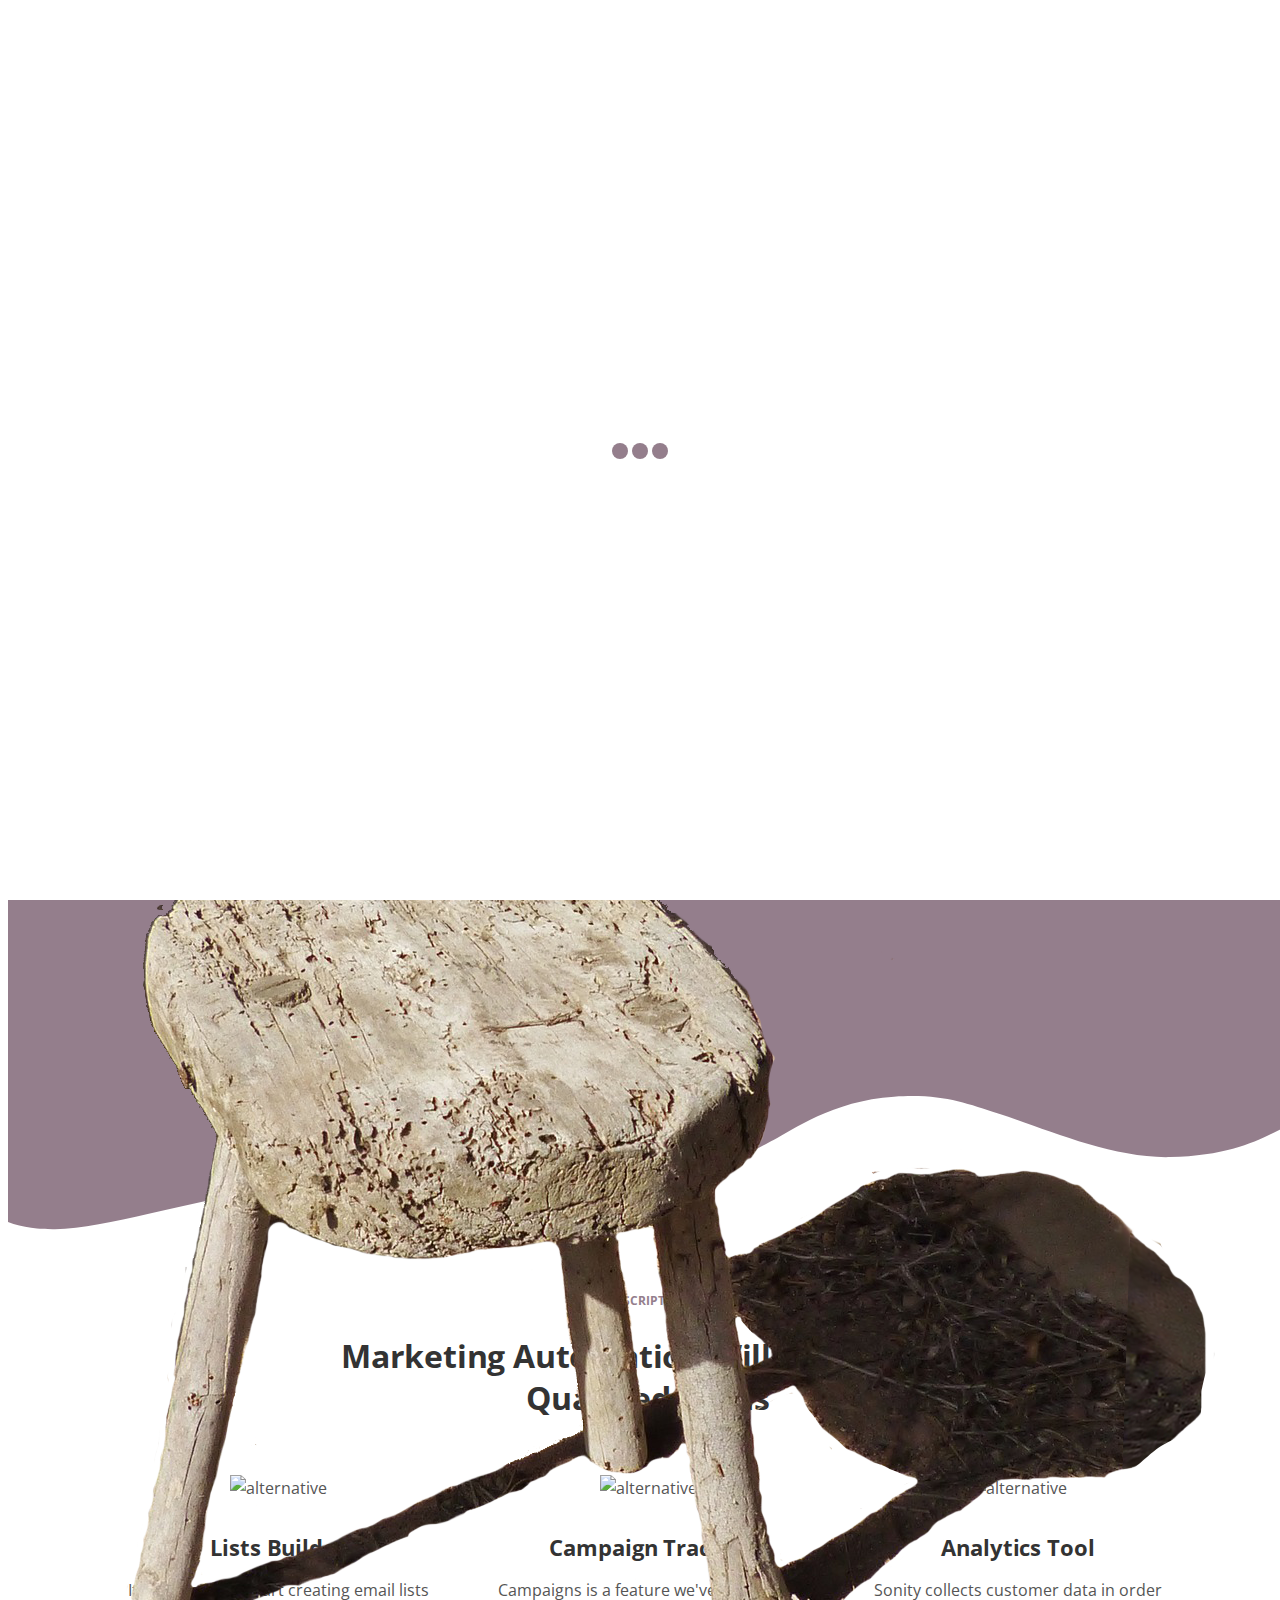
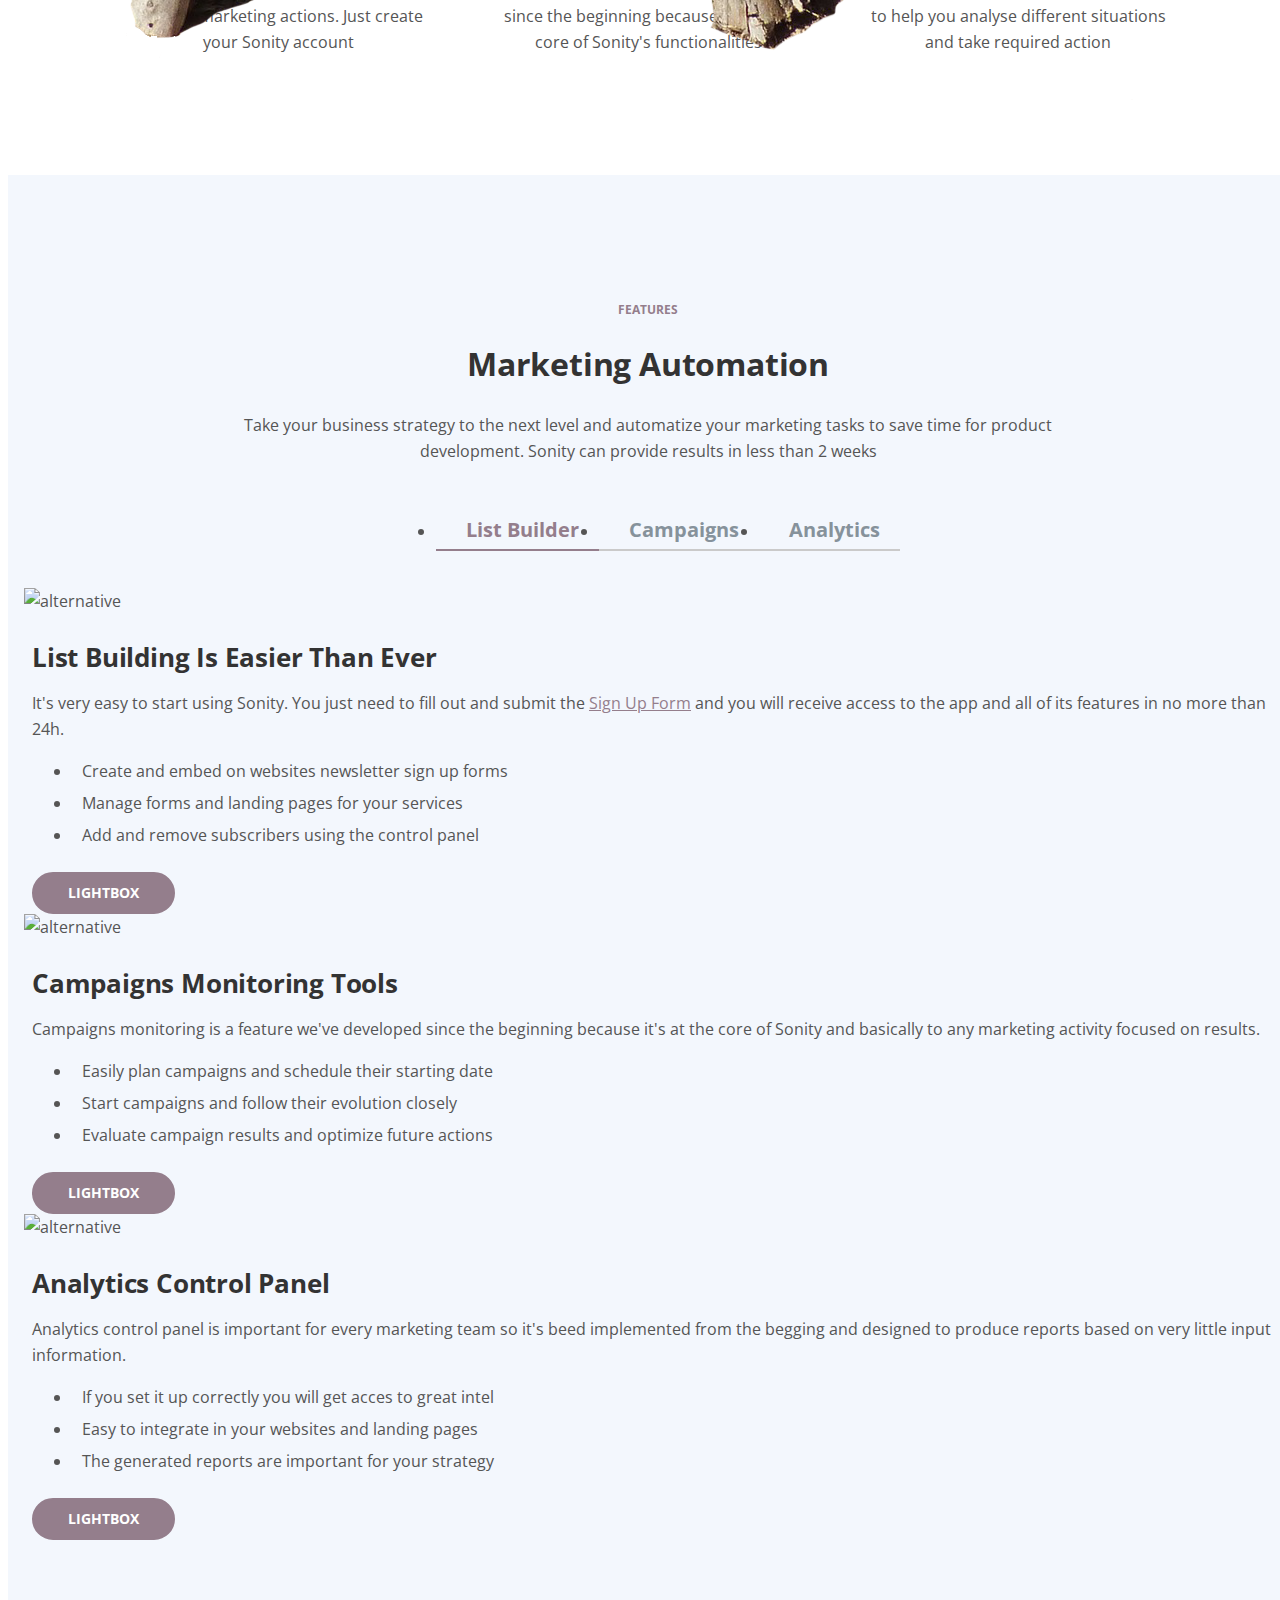
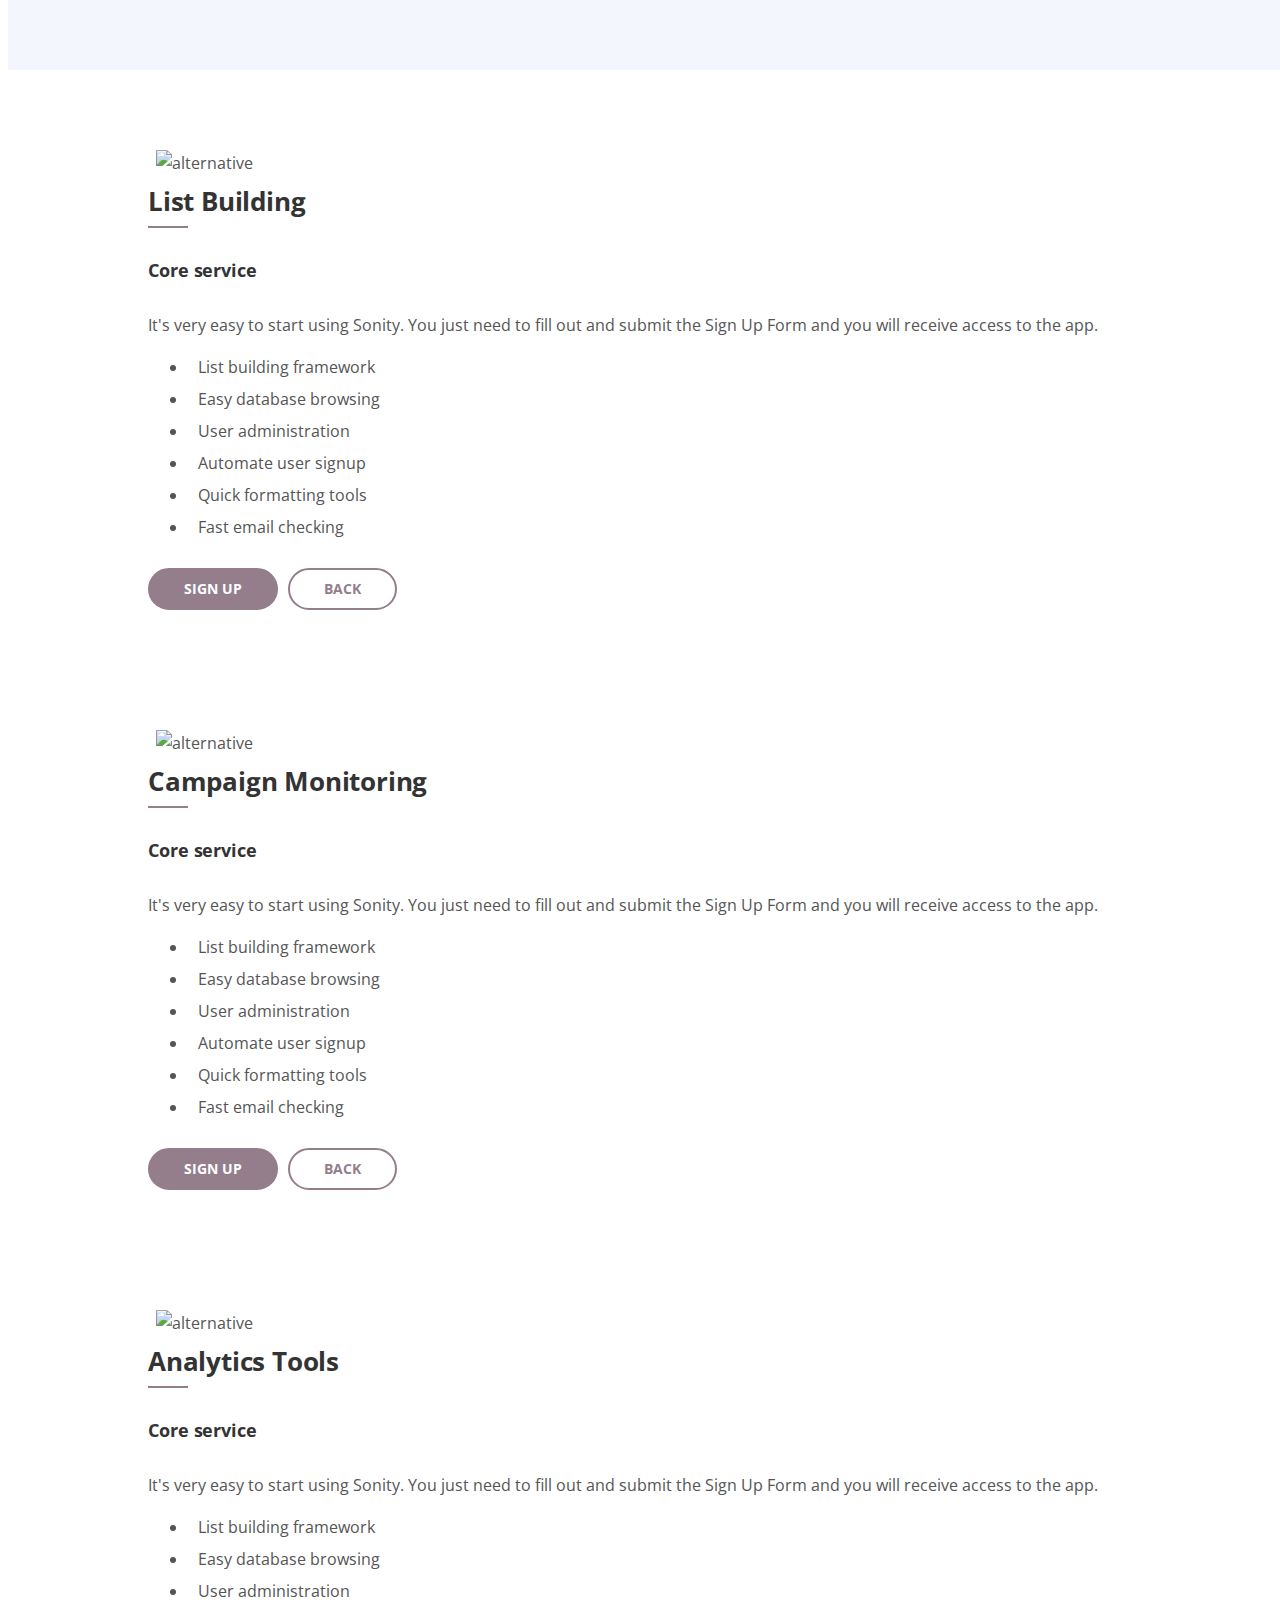
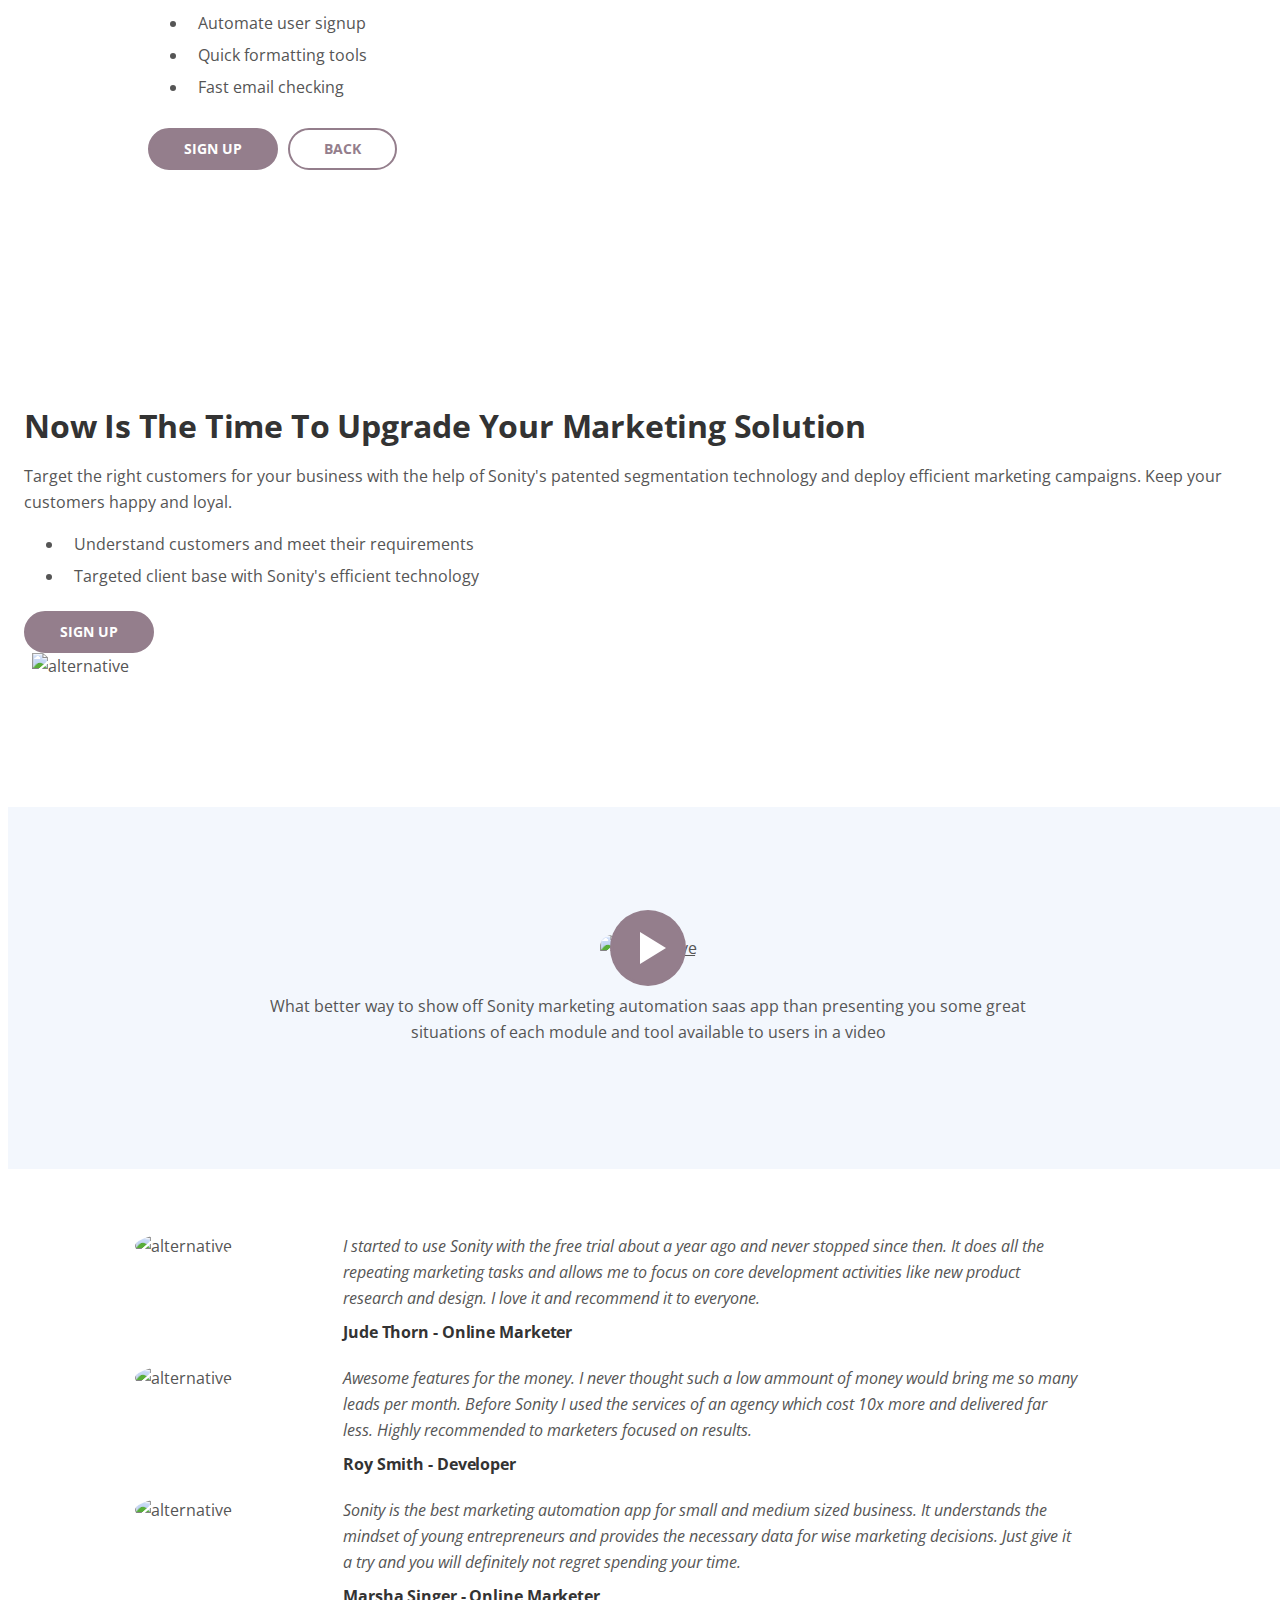
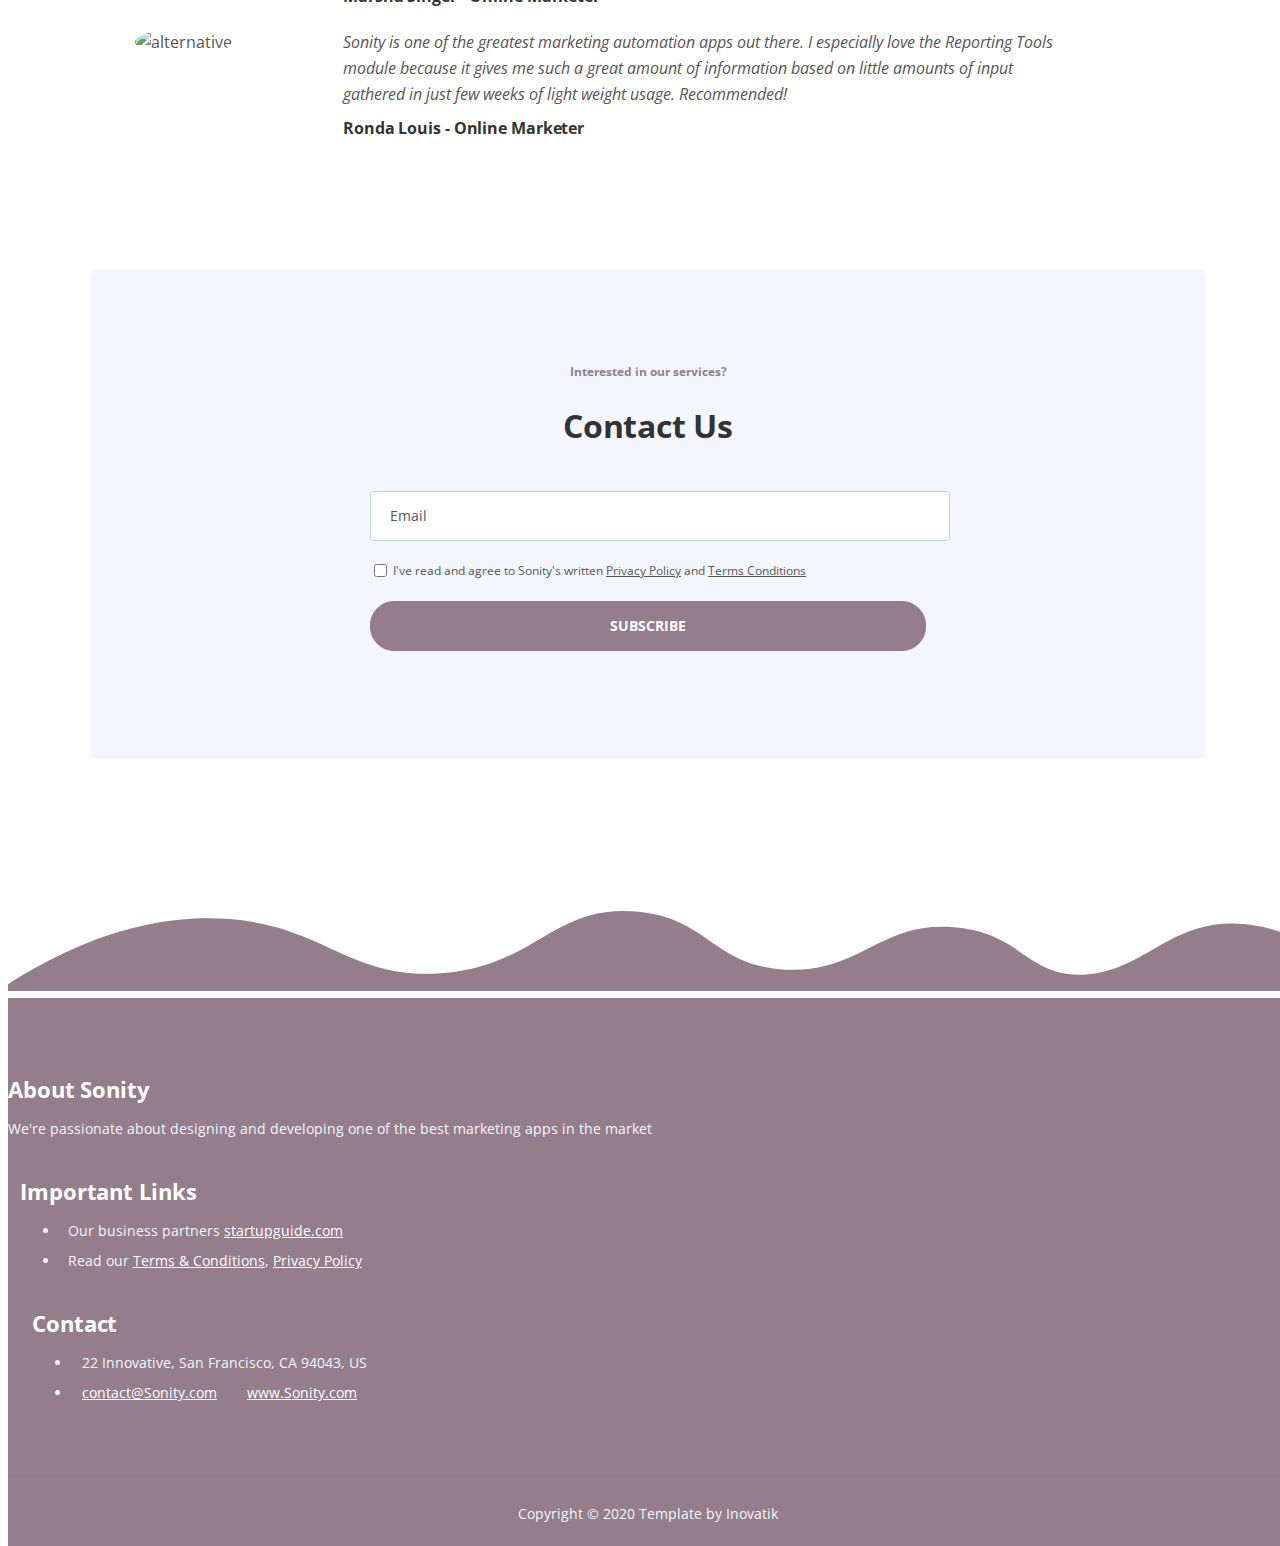
==== commit 1fdbd92f: "step 2" ====
--- a/web/index.html
+++ b/web/index.html
@@ -126,7 +126,7 @@
             </li>
           </ul>
           <span class="nav-item">
-            <a class="btn-outline-sm" href="log-in.html">LOG IN</a>
+            <a class="btn-outline-sm" href="sign-up.html">Free Consulation</a>
           </span>
         </div>
       </div>
@@ -144,6 +144,7 @@
               <div class="image-container">
                 <div class="img-wrapper">
                   <h5 class="text-center white">Sonity FireFunell</h5>
+                  <h5 class="text-center white">$$$$$</h5>
                   <img
                     class="img-fluid"
                     src="images/stool.png"
@@ -156,15 +157,30 @@
             </div>
             <!-- end of col -->
             <div class="col-lg-6 col-xl-7">
-              <div class="text-container">
-                <h1>Sonity</h1>
-                <p class="p-large">
-                  Use Sonity to automate your LinkedIn marketing actions in
-                  order to reach a much larger audience.
+              <div class="text-container" style="height: 400px;">
+                <p id="text-slide-1" style="display: none;" class="p-large">
+                  System<br />
+                  &emsp;&emsp;People<br />
+                  &emsp;&emsp;&emsp;&emsp;Coaching
                 </p>
-                <a class="btn-solid-lg page-scroll" href="sign-up.html"
-                  >SIGN UP</a
+                <p id="text-slide-2" style="display: none;" class="p-large">
+                  Smart Targeting<br />
+                  &emsp;&emsp;Messaging & Positioning<br />
+                  &emsp;&emsp;&emsp;&emsp;System Campaigns
+                </p>
+                <p
+                  id="text-slide-3"
+                  style="display: none;"
+                  class="p-large text-center"
                 >
+                  Start NOW To DOUBLE Or Even TRIPLE <br />
+                  Your Revenues <br />
+                  With The Sonity FireFunnel <br />
+                  <br />
+                  <a class="btn-solid-lg page-scroll" href="sign-up.html"
+                    >Let Us Show You How</a
+                  >
+                </p>
               </div>
               <!-- end of image-container -->
             </div>
@@ -1184,5 +1200,24 @@
     <!-- Validator.js - Bootstrap plugin that validates forms -->
     <script src="js/scripts.js"></script>
     <!-- Custom scripts -->
+    <script>
+      $(document).ready(function () {
+        var fadeInterval = 1500;
+        var delay = 3000;
+        $("#text-slide-1")
+          .fadeIn(fadeInterval)
+          .delay(delay)
+          .fadeOut(fadeInterval);
+        setTimeout(function () {
+          $("#text-slide-2")
+            .fadeIn(fadeInterval)
+            .delay(delay)
+            .fadeOut(fadeInterval);
+        }, fadeInterval * 2 + delay);
+        setTimeout(function () {
+          $("#text-slide-3").fadeIn(5000);
+        }, 2 * (fadeInterval * 2 + delay));
+      });
+    </script>
   </body>
 </html>
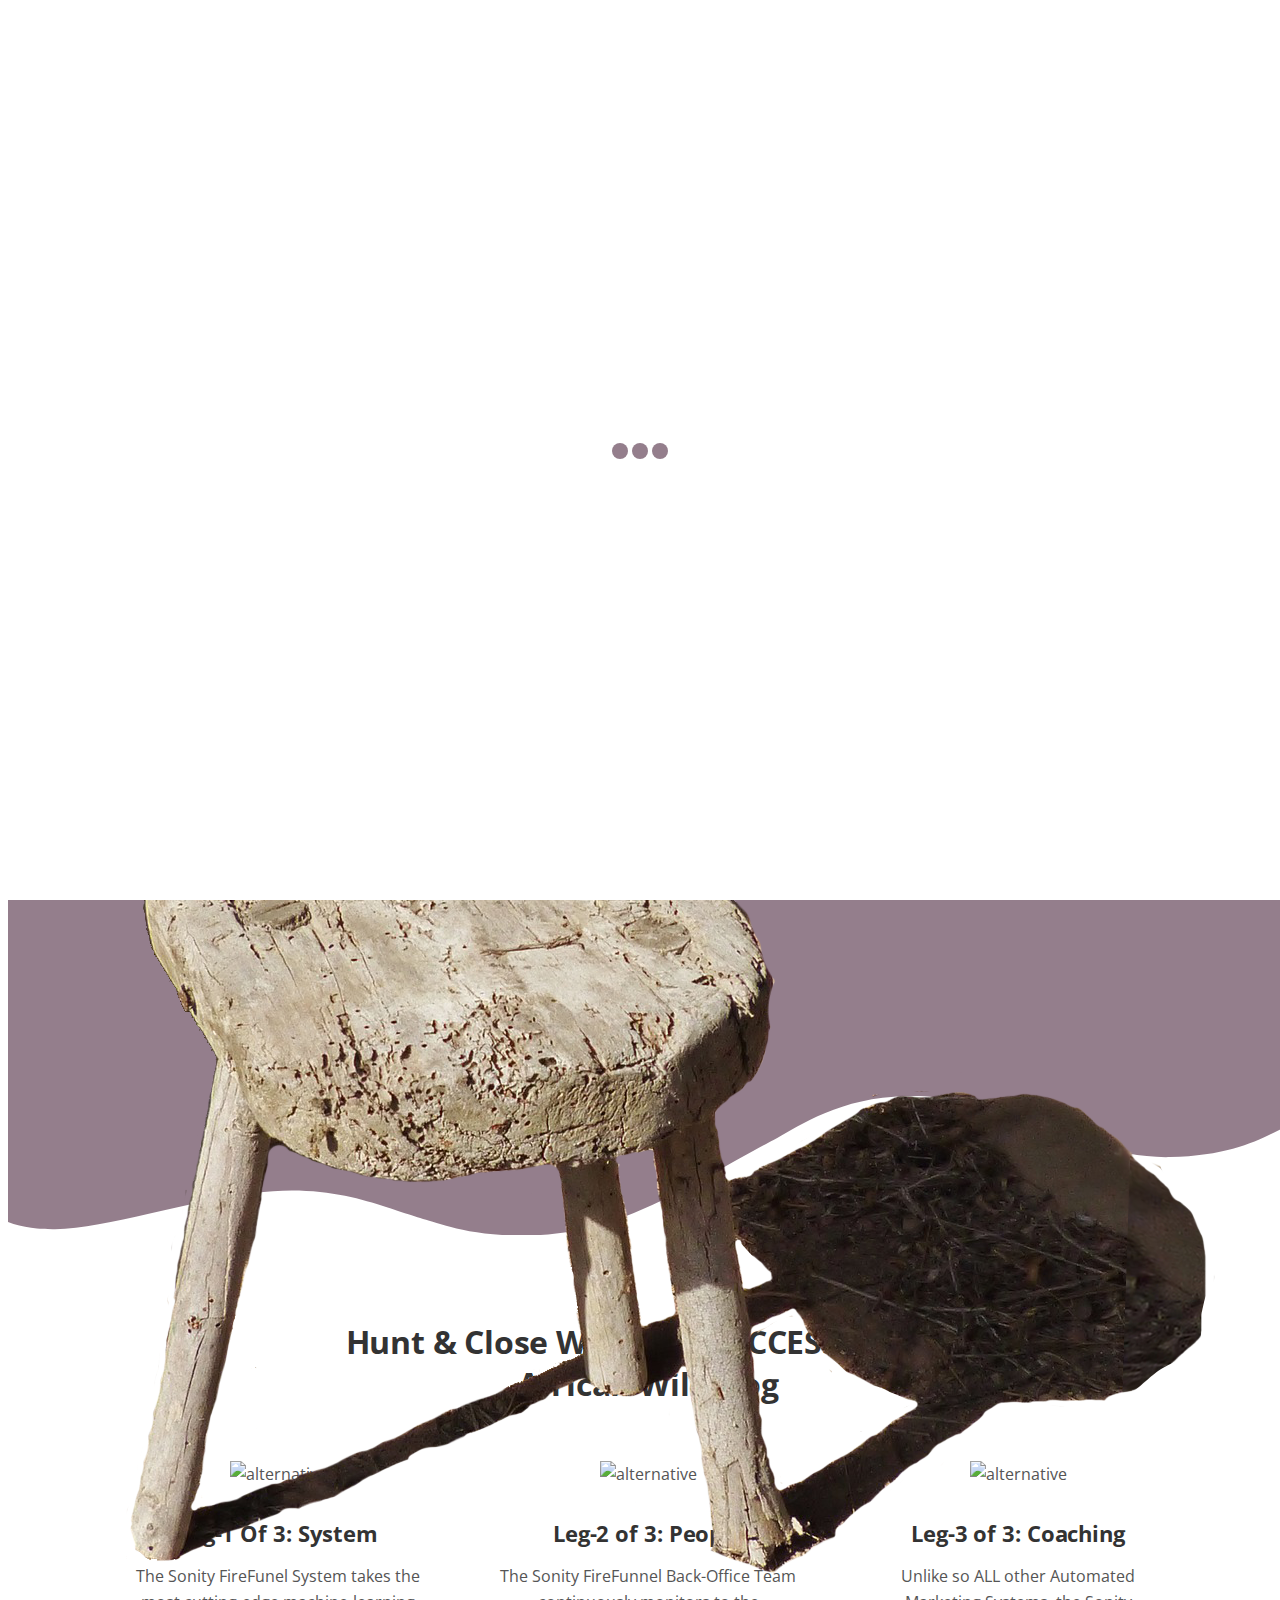
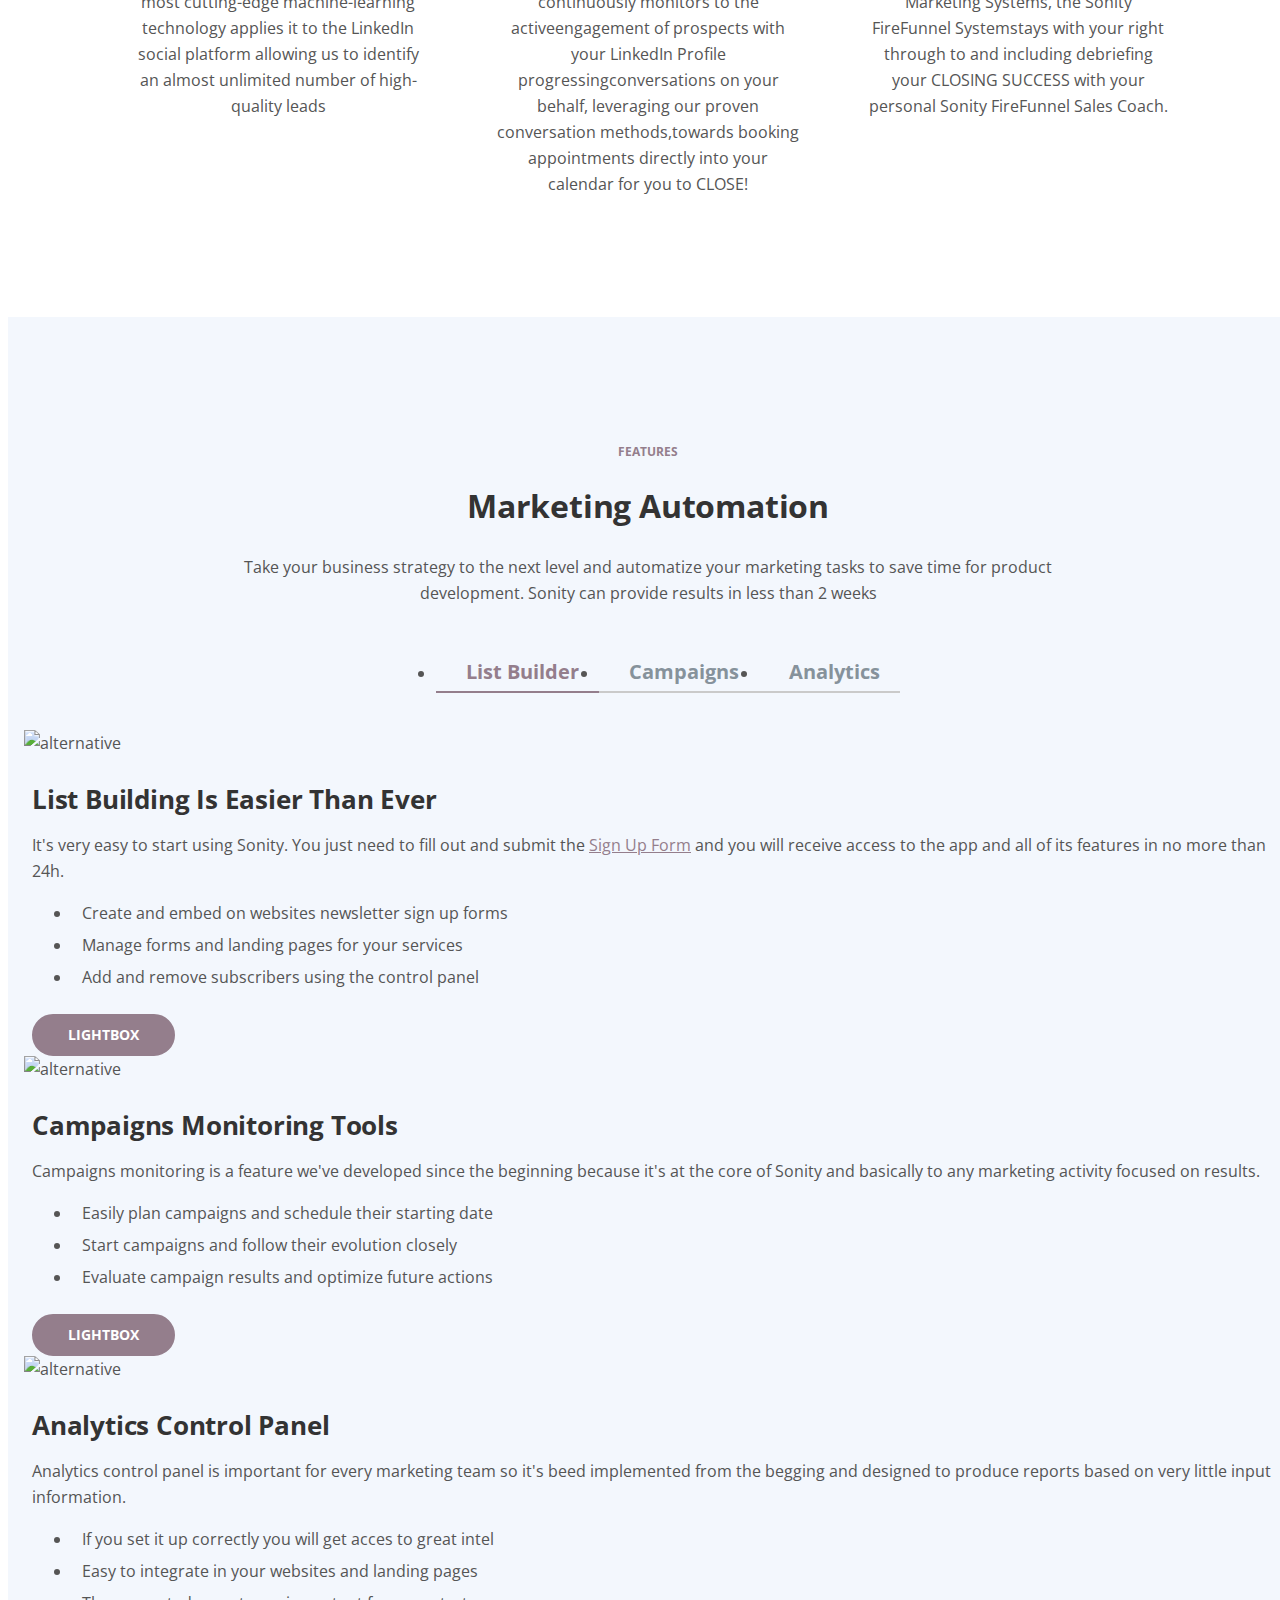
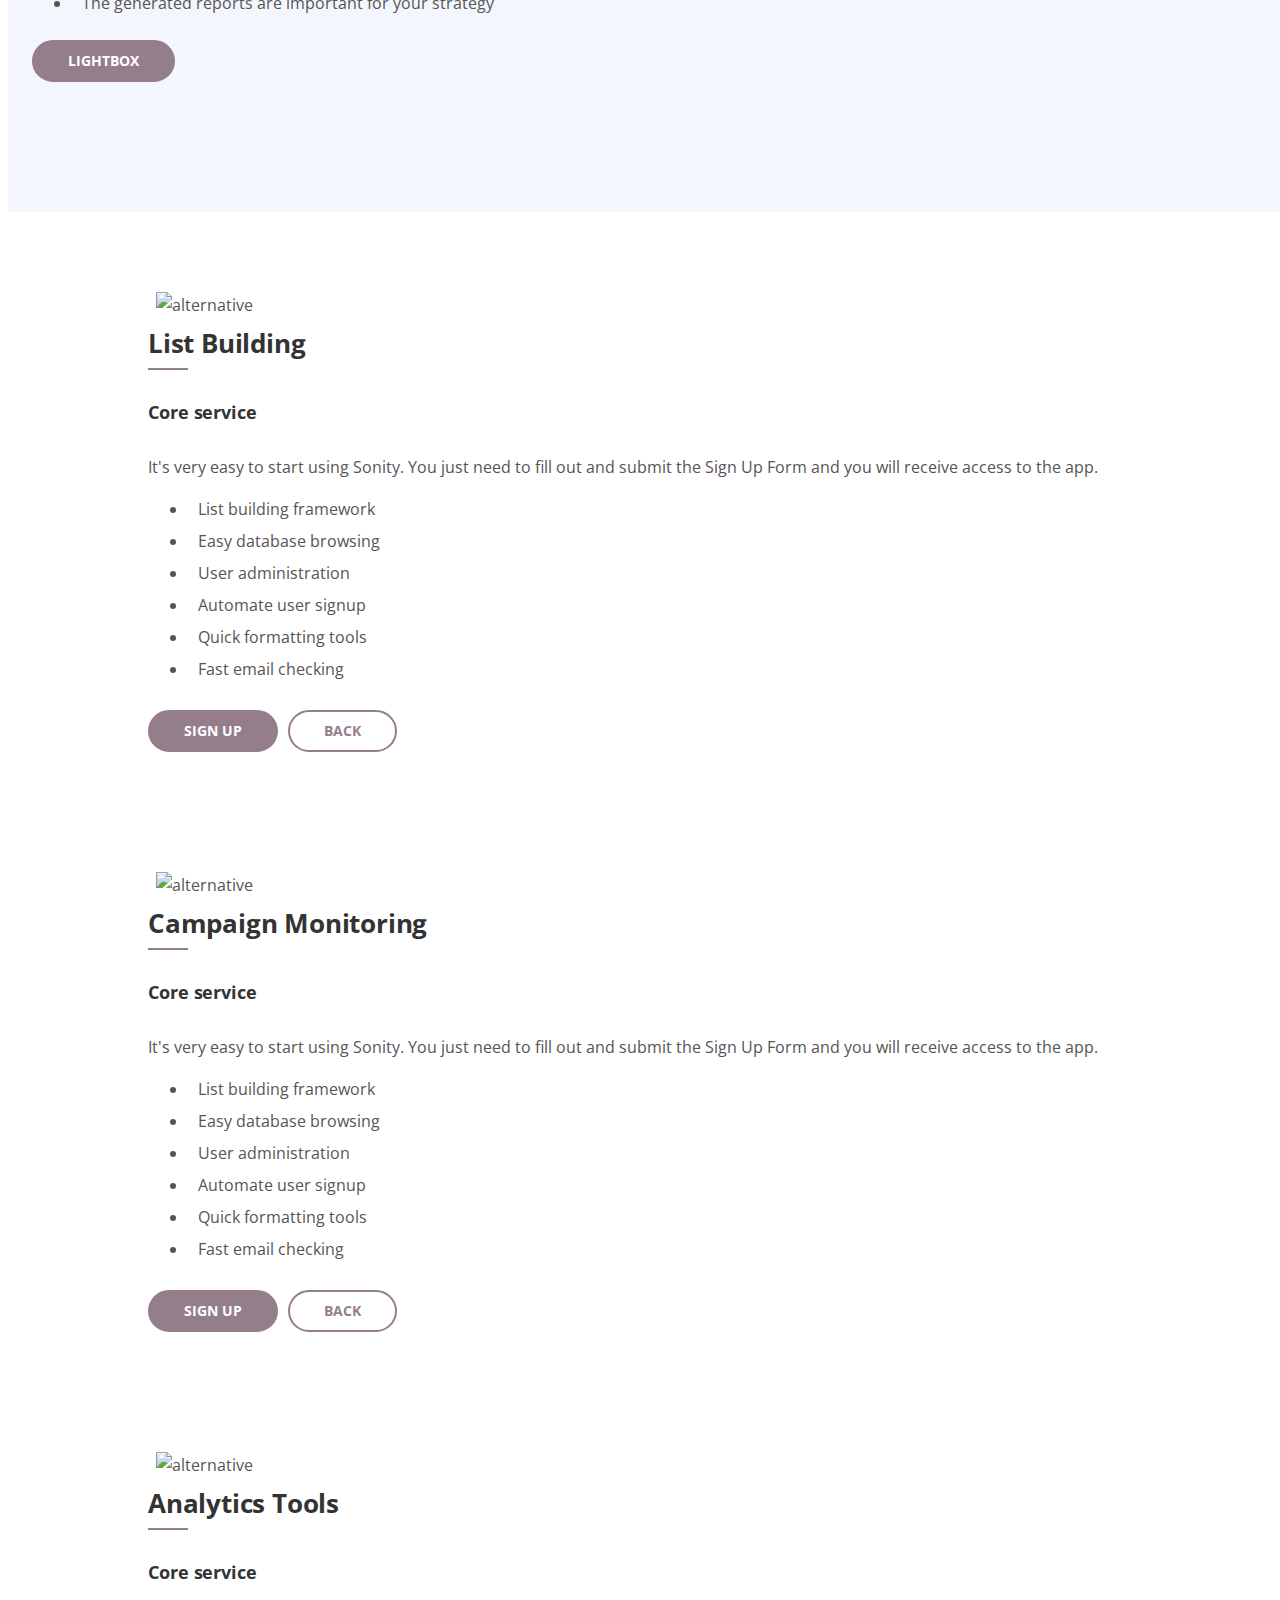
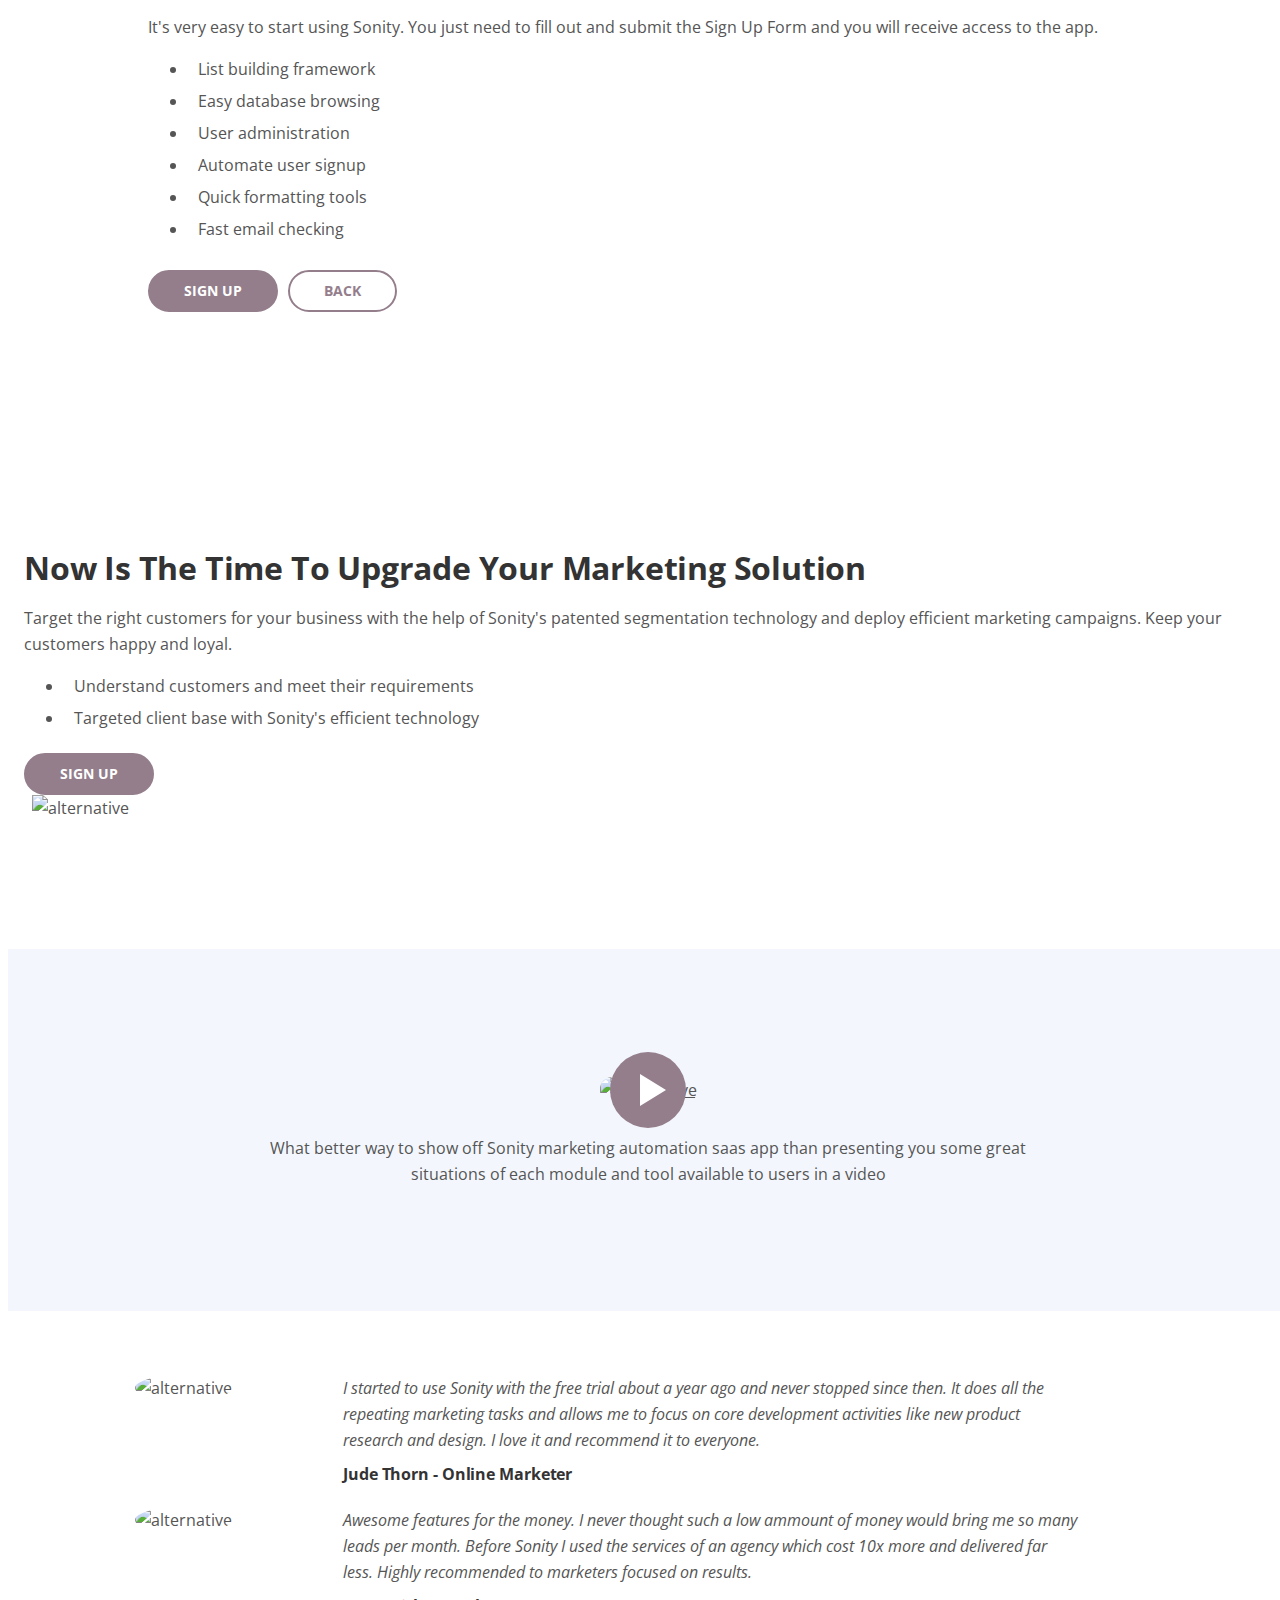
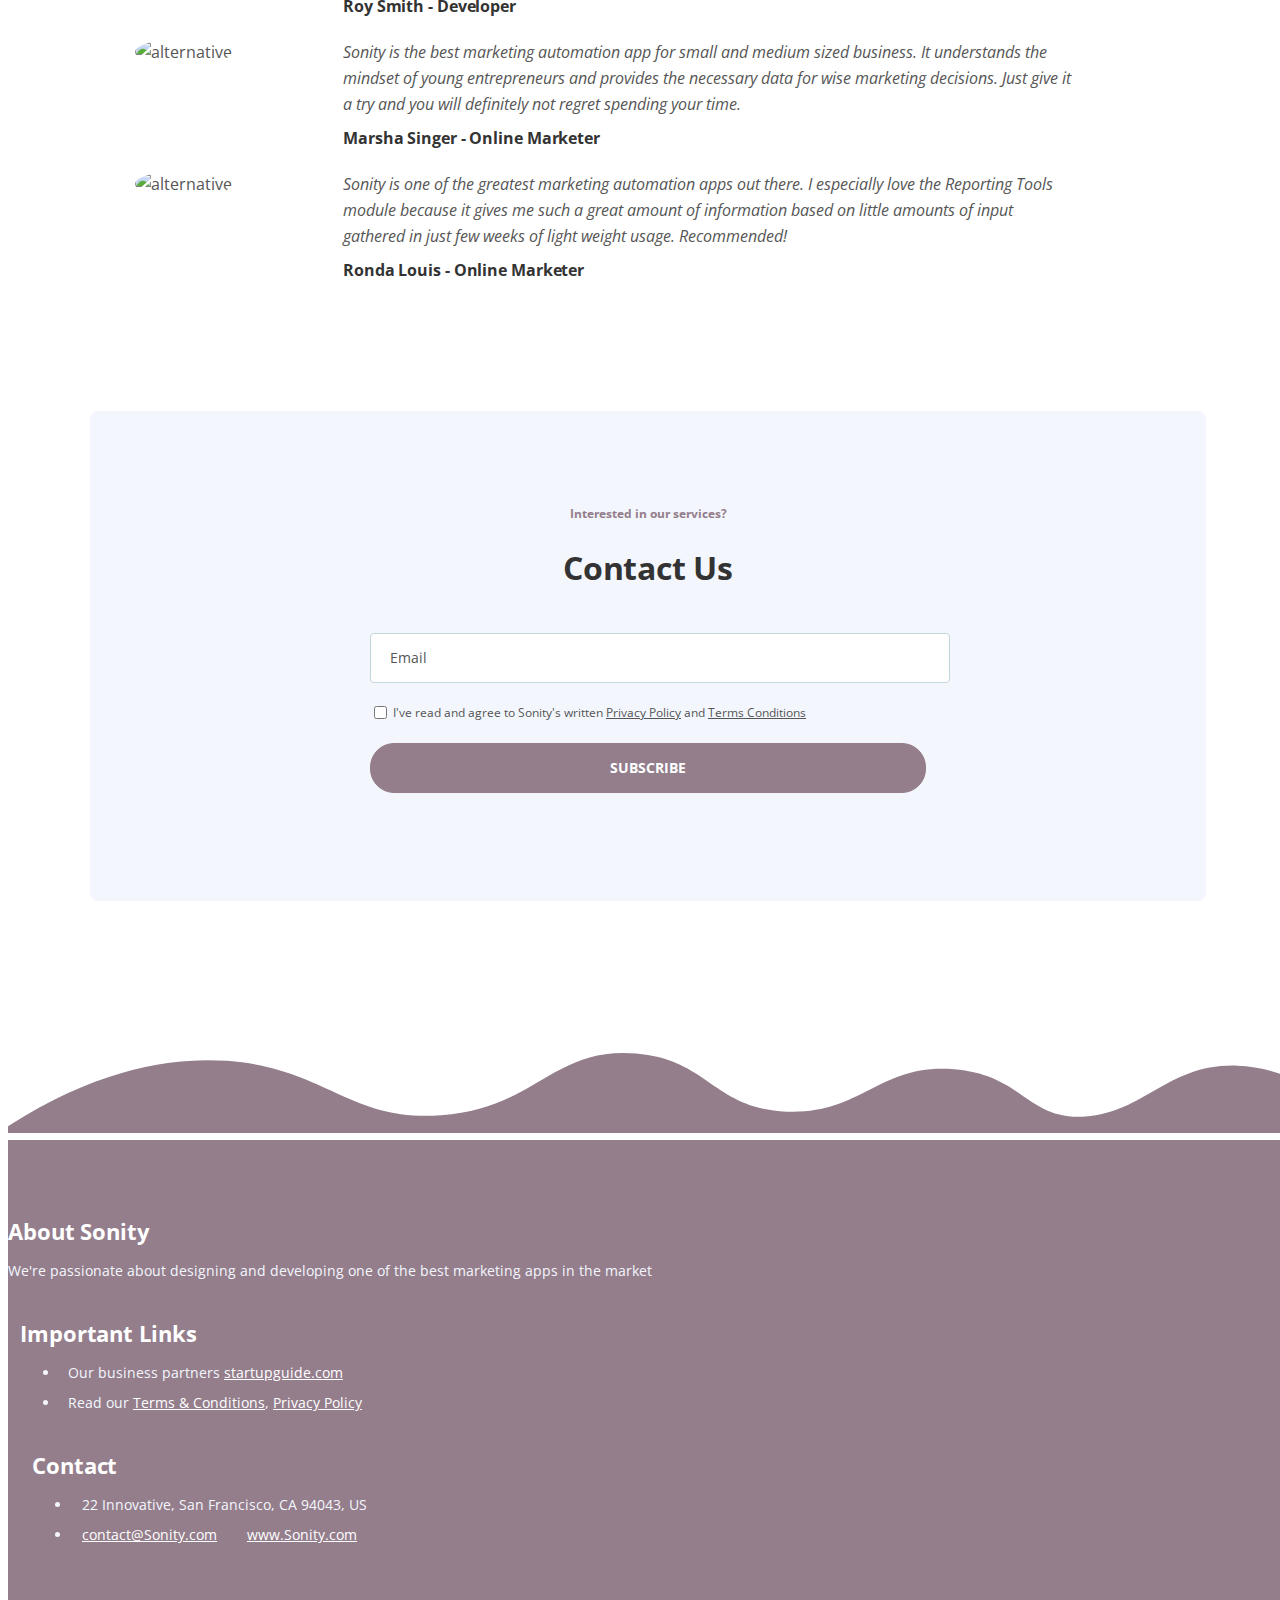
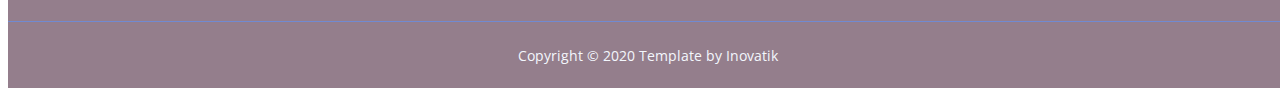
==== commit 4c514afa: "Update banner, header animation and 1st section" ====
--- a/web/index.html
+++ b/web/index.html
@@ -143,8 +143,7 @@
             <div class="col-lg-6 col-xl-5">
               <div class="image-container">
                 <div class="img-wrapper">
-                  <h5 class="text-center white">Sonity FireFunell</h5>
-                  <h5 class="text-center white">$$$$$</h5>
+                  <h5 class="white">Sonity FireFunell $$$$$</h5>
                   <img
                     class="img-fluid"
                     src="images/stool.png"
@@ -157,7 +156,7 @@
             </div>
             <!-- end of col -->
             <div class="col-lg-6 col-xl-7">
-              <div class="text-container" style="height: 400px;">
+              <div class="text-container">
                 <p id="text-slide-1" style="display: none;" class="p-large">
                   System<br />
                   &emsp;&emsp;People<br />
@@ -175,10 +174,10 @@
                 >
                   Start NOW To DOUBLE Or Even TRIPLE <br />
                   Your Revenues <br />
-                  With The Sonity FireFunnel <br />
+                  With The 3-Legged <br>
+                  Sonity FireFunnel                                                                                                                                                      Sonity FireFunnel <br />
                   <br />
-                  <a class="btn-solid-lg page-scroll" href="sign-up.html"
-                    >Let Us Show You How</a
+                  <a class="btn-solid-lg page-scroll let-us-know" href="sign-up.html">Let Us Show You How</a
                   >
                 </p>
               </div>
@@ -220,9 +219,8 @@
       <div class="container">
         <div class="row">
           <div class="col-lg-12">
-            <div class="above-heading">DESCRIPTION</div>
             <h2 class="h2-heading">
-              Marketing Automation Will Bring More Qualified Leads
+              Hunt & Close With The SUCCESS Of The African Wild Dog
             </h2>
           </div>
           <!-- end of col -->
@@ -235,15 +233,17 @@
               <div class="card-image">
                 <img
                   class="img-fluid"
-                  src="images/description-1.png"
+                  src="images/dog-system.jpg"
                   alt="alternative"
                 />
               </div>
               <div class="card-body">
-                <h4 class="card-title">Lists Builder</h4>
+                <h4 class="card-title">Leg-1 Of 3: System</h4>
                 <p>
-                  It's very easy to start creating email lists for your
-                  marketing actions. Just create your Sonity account
+                  The Sonity FireFunel System takes the most cutting-edge 
+machine-learning technology applies it to the LinkedIn social 
+platform allowing us to identify an almost unlimited number 
+of high-quality leads 
                 </p>
               </div>
             </div>
@@ -254,15 +254,14 @@
               <div class="card-image">
                 <img
                   class="img-fluid"
-                  src="images/description-2.png"
+                  src="images/dog-people.jpg"
                   alt="alternative"
                 />
               </div>
               <div class="card-body">
-                <h4 class="card-title">Campaign Tracker</h4>
+                <h4 class="card-title">Leg-2 of 3: People</h4>
                 <p>
-                  Campaigns is a feature we've developed since the beginning
-                  because it's at the core of Sonity's functionalities
+                  The Sonity FireFunnel Back-Office Team continuously monitors to the activeengagement of prospects with your LinkedIn Profile progressingconversations on your behalf, leveraging our proven conversation methods,towards booking appointments directly into your calendar for you to CLOSE! 
                 </p>
               </div>
             </div>
@@ -273,15 +272,15 @@
               <div class="card-image">
                 <img
                   class="img-fluid"
-                  src="images/description-3.png"
+                  src="images/dog-coaching.jpg"
                   alt="alternative"
                 />
               </div>
               <div class="card-body">
-                <h4 class="card-title">Analytics Tool</h4>
+                <h4 class="card-title">Leg-3 of 3: Coaching</h4>
                 <p>
-                  Sonity collects customer data in order to help you analyse
-                  different situations and take required action
+                  Unlike so ALL other Automated Marketing Systems, the Sonity FireFunnel Systemstays with your right through to and including debriefing your CLOSING SUCCESS with 
+your personal Sonity FireFunnel Sales Coach.
                 </p>
               </div>
             </div>
@@ -1202,21 +1201,28 @@
     <!-- Custom scripts -->
     <script>
       $(document).ready(function () {
-        var fadeInterval = 1500;
-        var delay = 3000;
-        $("#text-slide-1")
-          .fadeIn(fadeInterval)
-          .delay(delay)
-          .fadeOut(fadeInterval);
-        setTimeout(function () {
-          $("#text-slide-2")
-            .fadeIn(fadeInterval)
-            .delay(delay)
-            .fadeOut(fadeInterval);
-        }, fadeInterval * 2 + delay);
-        setTimeout(function () {
-          $("#text-slide-3").fadeIn(5000);
-        }, 2 * (fadeInterval * 2 + delay));
+          function loop() {
+            var fadeInterval = 1500;
+            var delay = 3000;
+            $("#text-slide-1")
+              .fadeIn(fadeInterval)
+              .delay(delay)
+              .fadeOut(fadeInterval);
+            setTimeout(
+              function () {
+              $("#text-slide-2")
+                .fadeIn(fadeInterval)
+                .delay(delay)
+                .fadeOut(fadeInterval);
+            }, fadeInterval * 2 + delay);
+            setTimeout(function () {
+              $("#text-slide-3")
+                .fadeIn(5000)
+                .delay(10000)
+                .fadeOut(fadeInterval,function(){ loop(); });
+            }, 2 * (fadeInterval * 2 + delay));
+          }
+          loop();
       });
     </script>
   </body>
--- a/web/css/styles.css
+++ b/web/css/styles.css
@@ -683,7 +683,7 @@
 }
 
 .navbar-custom .navbar-brand.logo-image img {
-  width: 70%;
+  width: 100%;
 }
 
 .navbar-custom .navbar-brand.logo-text {
@@ -865,6 +865,34 @@
   margin-top: -1px; /* To remove white margin in FF */
   width: 100%;
   height: 2.25rem;
+}
+
+.header .img-wrapper h5 {
+  margin-left: 0;
+  margin-top: 20px;
+  font-size: 22px;
+}
+
+.header #text-slide-1, 
+.header #text-slide-2, 
+.header #text-slide-3 {
+  font-size:20px;
+  font-weight:bold;
+}
+
+.header #text-slide-3 {
+  margin-right:0;
+}
+
+.header .text-container {
+  margin-left: 0;
+  margin-top:50px;
+  height:180px;
+}
+
+.header .text-container .let-us-know {
+  font-size:20px;
+  font-weight: bolder;
 }
 
 /*************************/
@@ -1667,6 +1695,20 @@
   .header-frame {
     height: 5.5rem;
   }
+
+  .header #text-slide-3 {
+    margin-right: 100px;
+  }
+
+  .header .text-container {
+    margin-left:-70px;
+    height:400px;
+  }
+
+  .header .img-wrapper h5 {
+    margin-left: 90px;
+    margin-top:0;
+  }
   /* end of header */
 
   /* Testimonials */
